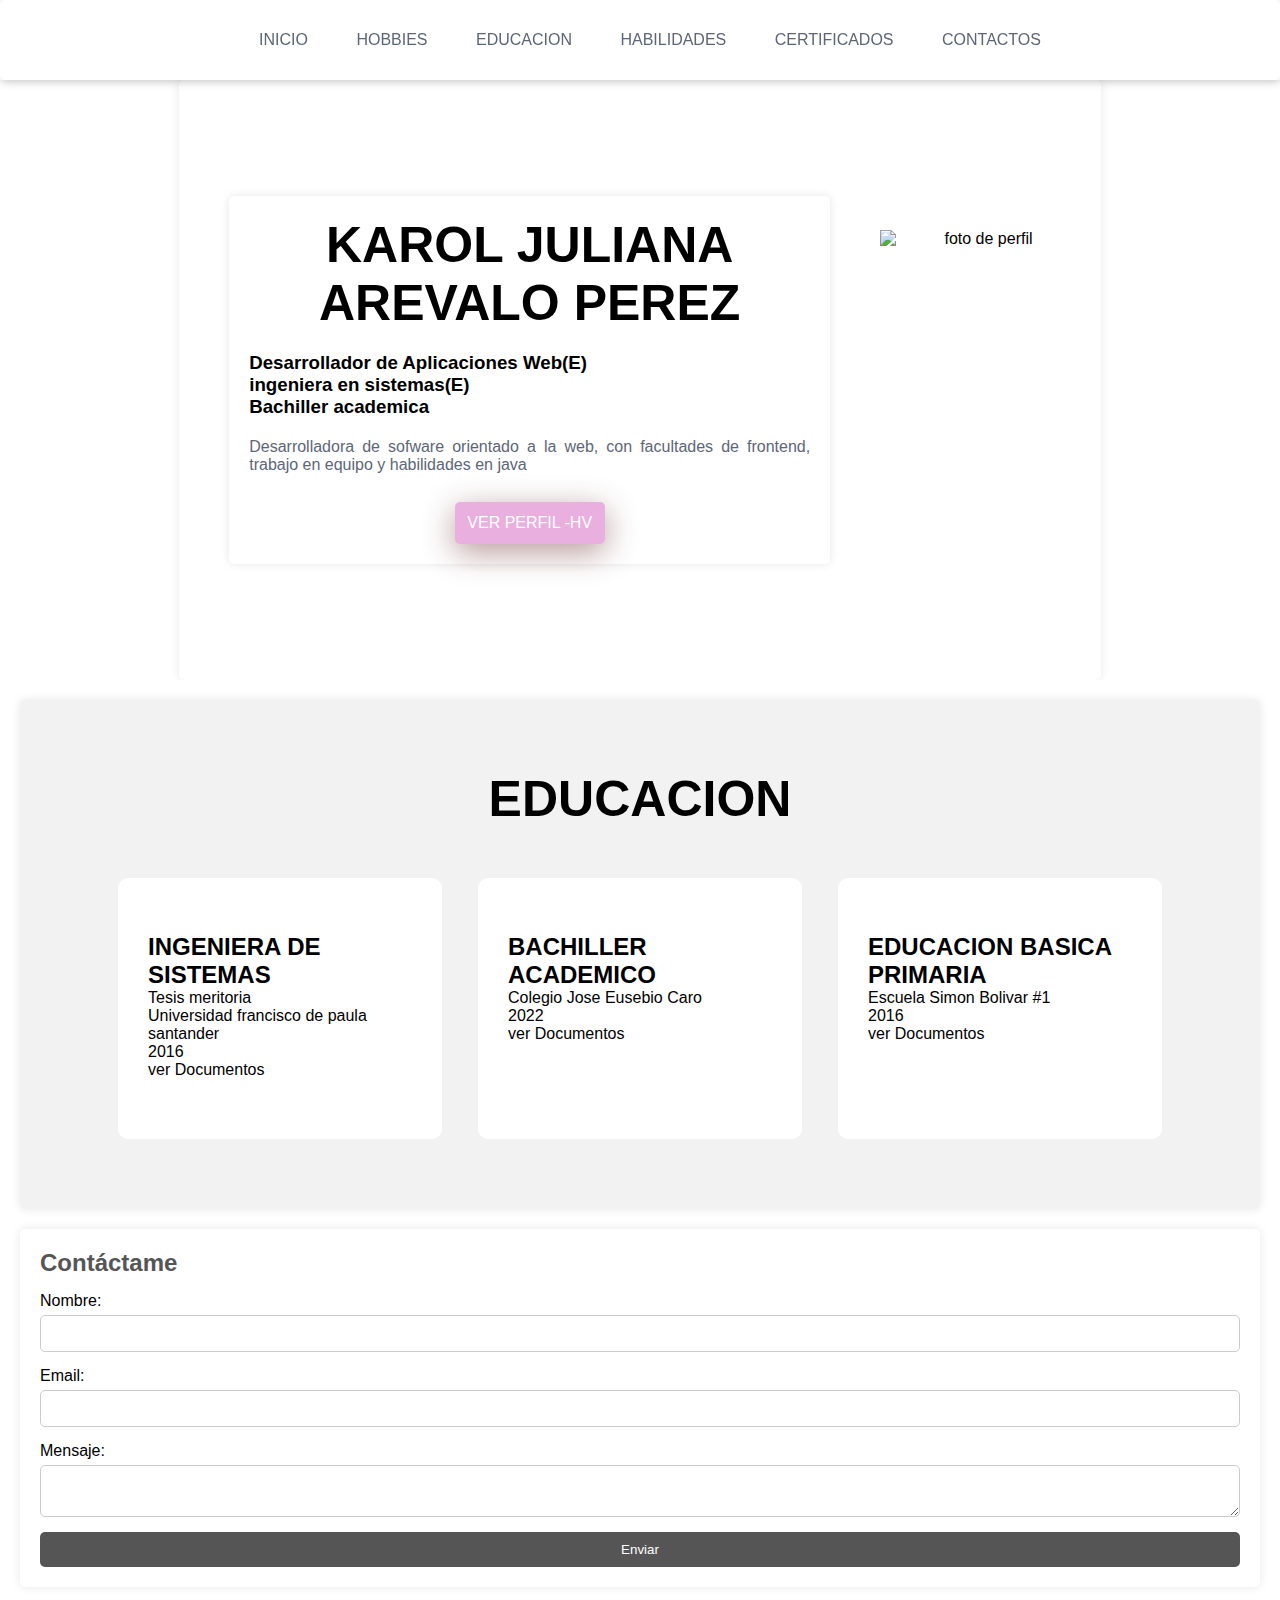
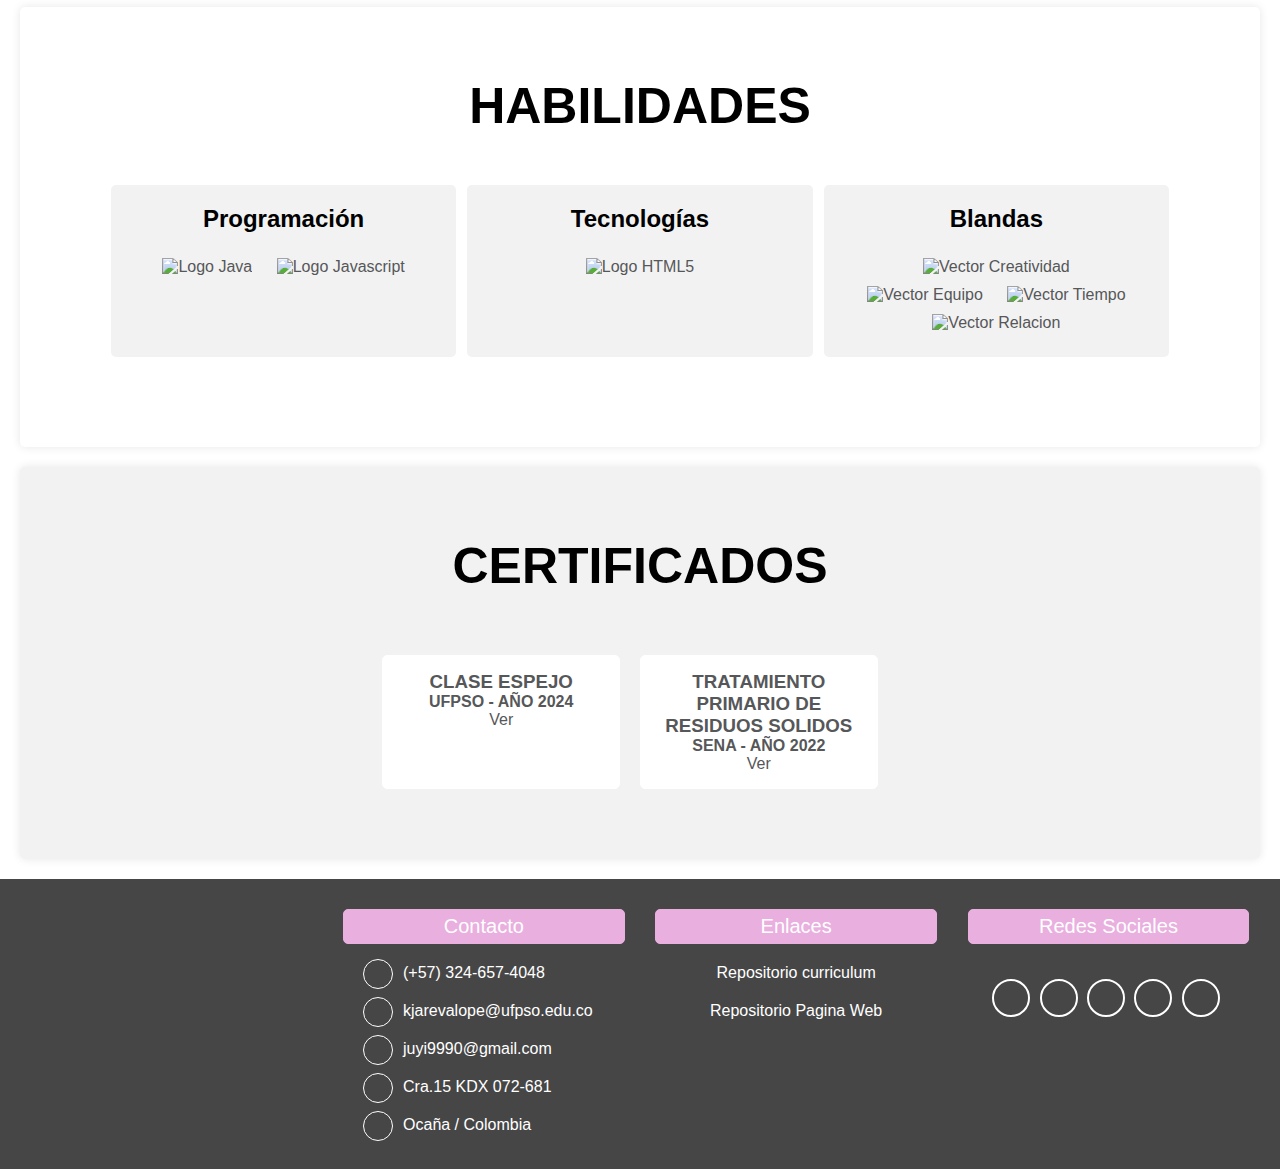
==== html/index.html @ 7ab14c38 "modifique todo" ====
<!DOCTYPE html>
<html lang="en">

<head>
    <meta charset="UTF-8">
    <meta http-equiv="X-UA-Compatible" content="IE=edge">
    <meta name="viewport" content="width=device-width, initial-scale=1.0">
    <meta name="title" content="Hoja de vida, curriculum Vitae, karol Arevalo, Perfil Profesional">
    <meta name="Keywords"
        content="Curriculum, Hoja de vida, cv,Hv,Perfil, Ingeniero de sistemas, Developer, Desarrollador">
    <meta name="description" content="Portal para conocer la hoja de vida de la ingeniera Karol Arevalo">
    <meta name="viewport" content="width=device-width, initial-scale=1.0">

    <link rel="author" href="https://www.linkedin.com/in/karol-juliana-arevalo-perez-758b4b310/">
    <link rel="stylesheet" href="style.css">
    <link rel="icon" href="img/karol foto.png" type="image/png">
    <title>Karol-Curriculum</title>
</head>
<style>
    @import url('https://fonts.googleapis.com/css2?family=Roboto+Condensed:ital,wght@0,100..900;1,100..900&display=swap');

* {
    margin: 0;
    padding: 0;
    box-sizing: border-box;
}

body {
    font-family: 'Roboto', sans-serif;
}

h1 {
    font-size: 50px;
}

.contenedor {
    width: 90%;
    max-width: 1400px;
    margin: auto;
    overflow: hidden;
}

header::before {
    content: "";
    display: block;
    margin-bottom: 80px;
}

/* ########## MENU DE NAVEGACION ######## */
nav {
    width: 100%;
    height: 80px;
    background-color: #fff;
    border-bottom: 1px solid transparent;
    box-shadow: 1px 1px 10px 0 rgba(0, 0, 0, 0.2);
    position: fixed;
    top: 0;
    z-index: 100;
}

.nav {
    display: flex;
    height: 80px;
    width: 100%;
    align-items: center;
}

.enlaces-header {
    font-weight: 300;
    margin: auto;
    transition: all ease-in-out.6s;
}

.nav .enlaces-header a {
    color: #5d6678;
    text-decoration: none;
    margin-left: 20px;
    padding: 12px;
    border-radius: 10px;
}

.nav .enlaces-header a:hover {
    color: #fff;
    background-color: #e9afdf;
    border-color: #e9afdf;
    transition: all ease-in-out .6s;
}

.hamburguer{
    width: 80px;
    height: 80px;
    display: none;
    text-align: center;
    z-index: 100;
    cursor: pointer;
    transition: color .5s ease-in;
}

.hamburguer > i {
    font-size: 25px;
    line-height: 80px;
}


.titulospro {
    text-align: left;
    margin: 20px 0;
}

.contenido-header {
    width: 80%;
    height: 600px;
    display: flex;
    justify-content: space-between;
    align-items: center;
    text-align: center;
    margin: 0 auto;
    transition: all ease-in-out .6s;
}

.contenido-header>img {
    width: 300px;
    height: 300px;
    animation: ease-in animacion 0.5s;
    margin-left: 50px;
}

@keyframes animacion{
    0%{
       transform: scale(0);
    }
    100%{
        transform: scale(1);
    }
}

.textos-header{
    margin: 0 0 0 30px;
}

.contenido-header p{
    font-weight: 300;
    margin-top: 14px;
    color: #5d6678;
    text-align: justify;
}

.contenido-header a{
    margin: 28px 0 0 0;
    width: 150px;
    display: inline-block;
    background-color: #e9afdf;
    text-align: center;
    color: white;
    padding: 12px 0;
    text-decoration: none;
    font-weight: 400;
    text-transform: uppercase;
    font-size: 16px;
    border-radius: 5px;
    box-shadow: 0 8px 32px rgba(97, 31, 31, 0.46 );
}

/* ########## SECTION EDUCACION ######## */
.title{
    margin-top: 50px;
    display: block;
    width: 100%;
    text-align: center;
}

.educacion{
    background-color: #f2f2f2;
}

.contenedor-educacion{
    display: flex;
    flex-wrap: wrap;
    margin-bottom: 50px;
    justify-content: space-around;
}

.articulo{
    width: 30%;
    background-color: #fff;
    margin-top: 50px;
    border-radius: 10px;
    padding: 45px 30px 60px 30px;
    transition: all ease-in-out .5 ;
}

.articulo:hover{
    box-shadow: 014px 10px rgba(17,29,48);
    color: #fff;
    background-color: #e9afdf;
    transition: .5s;
}

.articulo > h3{
    font-size: 24px;
    margin-top: 10px;
    text-transform: uppercase;
}

.articulo > a{
    text-decoration: none;
    color: #000;
}

.articulo > a:hover{
    color: #fff;
    transition: .5s;
}


/* ################################## EXPERIENCIA ################################## */
section {
    padding: 20px;
    margin: 20px;
    background: #fff;
    border-radius: 5px;
    box-shadow: 0 0 10px rgba(0, 0, 0, 0.1);
}

h2 {
    margin-bottom: 15px;
    color: #555;
}

form {
    display: flex;
    flex-direction: column;
}

label {
    margin-bottom: 5px;
}

input, textarea {
    margin-bottom: 15px;
    padding: 10px;
    border: 1px solid #ccc;
    border-radius: 5px;
}

button {
    padding: 10px;
    background-color: #555;
    color: #fff;
    border: none;
    border-radius: 5px;
    cursor: pointer;
    transition: background-color 0.3s;
}

button:hover {
    background-color: #333;
}


/* ################################## SKILLS ################################## */
.content-skills {
    display: flex; 
    flex-wrap: wrap; 
    margin-top: 50px;
    justify-content: space-evenly; 
}
.skills {
    width: 32%;
    margin-bottom: 70px;
    transition: 0.5s;
    text-align: center;
    background-color: #f2f2f2;
    padding: 20px;
    border-radius: 5px;
}

.skills h2 {
    margin-bottom: 20px;
    color: black;     
}

.skills img {
    width: auto;
    height: 60px;
    margin-top: 20px;
    cursor: pointer;
    margin: 0 5px;
    padding: 5px;
    color: #565759;
}

.skills img.softskills {
    height: 68px;
}

.skills img:hover {
    transition-duration: .7s;
    transform: rotate(360deg);
}

.skills:hover {
    box-shadow: 0 4px 10px rgba(17, 29, 48, .26);
    color: #fff;
    background: #e9afdf;
    transition: .5s;
}

/* ################################## CERTIFICADOS ################################## */
.certificados {
    background: #f2f2f2;
    /* padding: 0 100px; */
}

.content-certificados {
    display: flex;
    flex-wrap: wrap;
    justify-content: center;
    padding: 30px 0;
}

.certificate {
    background-color: #fff;
    border: 1px solid #fff;
    border-radius: 5px;
    width: 22%;
    padding: 15px;
    color: #565759;
    margin: 30px 20px 20px 0;
    text-align: center;
}

.certificate img {
    height: 100px;
    width: auto;
    border-radius: 5px;
}

.certificate:hover {
    box-shadow: 0 4px 10px rgba(17, 29, 48, .26);
    color: #fff;
    background: #e9afdf;
    transition: .5s;    
}

.certificate a {
    text-decoration: none;
    color: #565759;
}

.certificate a:hover {
    color: #fff;
}

/* ################################## MEDIA QUERYS ################################## */
@media screen and (max-width:600px) {
    h1{
        font-size: 25px;
    }
    .contenido-header{
        width: 100%;
        height: 560px;
    }
    .contenido-header>img{
        width: 120px;
        height: 120px;
        animation: ease-in animacion 0.5s;
        margin: 20px 0;
    }
    .articulo, .experience, .certificate, .skills{
        width: 90%;
    }
    .skills{
        margin-bottom: 20px;
    }
    .articulo, .experience, .content-skills{
        margin-top: 20px;
    }
    .content-skills{
        margin-bottom: 20px;
    }
    .content-certificados{
        padding: 0;
        margin-bottom: 20px;
    }
    .enlaces-header{
        position: fixed;
        background-color: #e9afdf;
        top: 0;
        right: 0;
        width: 100%;
        height: 100vh;
        display: flex;
        align-items: center;
        flex-direction: column;
        clip-path: circle(0.0% at 0 0);
    }

    .nav .hamburgueropen{
        clip-path: circle(150% at 0% 0%);    }

    .nav .enlaces-header a{
        color: #fff;
        background-color: #cf6c6c;
        text-transform: uppercase;
        font-weight: 800;
        margin-top: 20px;
        width: 50%;
        text-align: center;
    }

    .nav .enlaces-header a:hover{
        color: #e9afdf;
        background-color: #fff;
    }
    .hamburguer{
        display: block;
    }
}

footer {
    background: rgb(70, 70, 70);
    padding: 20px 0;
    padding-top: 30px;
    overflow: hidden; 
    display: flex; 
    flex-wrap: wrap; 
    justify-content: space-evenly;
    margin: auto;
}

.partFooter {
    width: 22%;
    text-align: center;
}

.partFooter img {
    width: 60%;
}

.partFooter h4 {
    color: white;
    font-size: 20px;
    font-weight: 400;
    margin-bottom: 15px;
    background-color: #e9afdf;
    padding: 5px;
    border: 1px solid #e9afdf;
    border-radius: 5px;
}

.contact {
    margin: 10px;
    display: block;
    text-align: left;
}

.contact > i {
    float: left;
    margin: 0 0 0 10px;
    color: #fff;
    border: 1px solid #fff;
    border-radius: 50%;
    height: 30px;
    width: 30px;
    line-height: 28px;
    text-align: center;
    align-items: center;
}

.contact > p {
    margin-left: 50px;
    align-items: center;
    line-height: 28px;
    font-weight: 500;
    color: #fff;
}

.partFooter > a {
    display: block;
    text-decoration: none;
    color: #fff;
    margin-bottom: 10px;
    font-weight: 500;
    padding: 5px;
}

.partFooter > a:hover {
    color: #fff;
    background-color: #cf6c6c;
    border-color: #cf6c6c;
    transition: all ease-in-out .6s;
    border-radius: 5px;
}

.social-media > a > i {
    font-size: 20px;
    display: inline-block; 
    color: #fff;
    border: 2px solid #fff;
    border-radius: 50%; 
    width: 38px; 
    height: 38px; 
    line-height: 36px; 
    cursor: pointer;
    margin-top: 20px;
    text-align: center;
    transition: all ease-in-out .3s;
    margin-right: 5px;
}

.social-media > a > i:hover {
    color: #fff;
    background-color: #e9afdf;
    border-color: #e9afdf;
}


@media screen and (min-width:1000px) and (max-width:1200px) {

    .space-infoperson img {
        width: 200px;
        height: 200px;
    }

}
@media screen and (max-width:1000px) {
   
    h1 {
        font-size: 35px;
    }

    .contenido-header {
        flex-direction: column;
        justify-content: space-evenly;
        height: 700px;
    }

    .contenido-header>img {
        width: 150px; 
        height: 150px;
        animation: ease-in animacion 0.5s; 
    } 

    .nav .enlaces-header a {
        margin: 0;
    }

    .textos-header h1 {
        font-size: 40px;
    }

    .textos-header {
        margin: 0;
    }

    .contenido-header>img {
        margin: 0;
    }

    .articulo {
        width: 45%;
    }

    .space-infoperson p {
        margin-bottom: 20px;
    }

    .content-infopersonal {
        margin: 20px 0;
    }

    .space-infoperson {
        width: 95%;
    }

    .element-one {
        order: 2;
    }

    .element-two {
        order: 1;
    }

    .element-three {
        order: 3;
    }

    .certificate {
        padding: 10px;
    }

}

@media screen and (max-width:800px) {

    .articulo, .experience, .certificate {
        width: 45%;
    }

    .skills {
        width: 32%;
    }

    .content-infopersonal {
        flex-direction: column;
        margin-top: 0;
        margin-bottom: 20px;;
    }

    .space-infoperson {
        width: 100%;
        margin: 20px 0;
    }

    .element-one {
        order: 2;
    }

    .element-two {
        order: 1;
    }

    .element-three {
        order: 3;
    }

    .partFooter {
        width: 45%;
        text-align: center;
    }

}

@media screen and (max-width:600px){
    h1 {
        font-size: 25px;
    }

    .contenido-header {
        width: 100%;
        height: 560px;
    }

    .contenido-header>img {
        width: 120px; 
        height: 120px;
        animation: ease-in animacion 0.5s; 
        margin: 20px 0;
    }  
    
    .articulo, .experience, .certificate, .skills {
        width: 90%;
    }

    .skills {
        margin-bottom: 20px;
    }

    .articulo, .experience, .content-skills {
        margin-top: 20px;
    }

    .content-skills {
        margin-bottom: 20px;
    }

    .content-certificados {
        padding: 0;
        margin-bottom: 30px;
    }

    .certificate {
        margin: 10px;
        padding: 10px;        
    }

    .content-infopersonal {
        margin-top: 0;
        margin-bottom: 20px;
    }

    .space-infoperson {
        width: 95%;
    }

    .element-one {
        order: 2;
    }

    .element-two {
        order: 1;
    }

    .element-three {
        order: 3;
    }

    footer {
        flex-direction: column;
    }

    .partFooter img {
        display: none;
    }

    .partFooter {
        width: 95%;
        margin: auto;
    }

    .partFooter h4 {
        margin-bottom: 5px;
    }

    .enlaces-header {
        position: fixed;
        background-color: #e9afdf;
        top: 0;
        right: 0;
        width: 100%;
        height: 100vh; /*100 view*head*/
        display: flex;
        align-items: center;
        flex-direction: column;
        clip-path: circle(0.0% at 0 0);
    }

    .nav .hamburgueropen {
        clip-path: circle(150% at 0 0);
    }

    .nav .enlaces-header a {
        color: #fff;
        background-color: #cf6c6c;
        text-transform: uppercase;
        font-weight: 800;
        margin-top: 20px;
        width: 50%;
        text-align: center;
    }

    .nav .enlaces-header a:hover {
        color: #e9afdf;
        background-color: #fff;
    }

    .hamburguer {
        display: block;
    }
}

</style>


<body>
    <!-- BARRA DE NAVEGACION -->
    <header id="inicio">
        <nav>
            <section class="contenedor nav">
                <div class="enlaces-header">
                    <a href="#inicio">INICIO</a>
                    <a href="#hobbies">HOBBIES</a>
                    <a href="#educacion">EDUCACION</a>
                    <a href="#habilidades">HABILIDADES</a>
                    <a href="#certificados">CERTIFICADOS</a>
                    <a href="#contactos">CONTACTOS</a>
                </div>
                <div class="hamburguer">
                    <i class="fa-solid fa-bars"></i>
                </div>
            </section>
        </nav>
        <div class="contenedor">
            <section class="contenido-header">
                <section class="textos-header">
                    <h1>KAROL JULIANA AREVALO PEREZ</h1>
                    <div class="titulospro">
                        <h3><i class="fa-solid fa-circle-check"  style="color: #000;"></i>Desarrollador de Aplicaciones Web(E)</h3>
                        <h3><i class="fa-solid fa-circle-check"  style="color: #000;"></i>ingeniera en sistemas(E)</h3>
                        <h3><i class="fa-solid fa-circle-check"  style="color: #000;"></i>Bachiller academica</h3>
                    </div>
                    <p>Desarrolladora de sofware orientado a la web, con facultades de frontend, trabajo en equipo y
                        habilidades en java</p>
                    <a href="img/" target="_blank"> Ver perfil -HV</a>
                </section>
                <img src="img/" alt="foto de perfil">
            </section>
        </div>
    </header>
    <!-- SECTION EDUCACION -->
    <section id="educacion" class="educacion">
        <div class="contenedor">
            <div class="contenedor-educacion">
                <div class="title">
                    <h1>EDUCACION</h1>
                </div>
                <div class="articulo">
                    <i></i>
                    <h3>Ingeniera de sistemas</h3>
                    <p>Tesis meritoria</p>
                    <p>Universidad francisco de paula santander</p>
                    <p>2016</p>
                    <a href="#" target="_blank">ver Documentos</a>
                </div>
                <div class="articulo">
                    <i></i>
                    <h3>Bachiller Academico</h3>
                    <p>Colegio Jose Eusebio Caro</p>
                    <p>2022</p>
                    <a href="doc/bachillerato.pdf" target="_blank">ver Documentos</a>
                </div>
                <div class="articulo">
                    <i></i>
                    <h3>Educacion Basica Primaria</h3>
                    <p>Escuela Simon Bolivar #1</p>
                    <p>2016</p>
                    <a href="doc/primaria.pdf" target="_blank">ver Documentos</a>
                </div>
            </div>
        </div>
    </section>
    <!-- SECCIÓN EXPERIENCIA -->
    <section id="formulario">
        <h2>Contáctame</h2>
        <form>
            <label for="nombre">Nombre:</label>
            <input type="text" id="nombre" name="nombre" required>

            <label for="email">Email:</label>
            <input type="email" id="email" name="email" required>

            <label for="mensaje">Mensaje:</label>
            <textarea id="mensaje" name="mensaje" required></textarea>

            <button type="submit">Enviar</button>
        </form>
    </section>
     <!-- SECCIÓN HABILIDADES -->
     <section id="habilidades" class="habilidades">
        <div class="contenedor">
            <div class="title">
                <h1>HABILIDADES</h1>
            </div>
            <div class="content-skills">
                <div class="skills">
                    <h2>Programación</h2>
                    <img src="https://cdn-icons-png.flaticon.com/512/226/226777.png" alt="Logo Java">
                    <img src="https://upload.wikimedia.org/wikipedia/commons/6/6a/JavaScript-logo.png" alt="Logo Javascript">
                </div>
                <div class="skills">
                    <h2>Tecnologías</h2>
                    <img src="https://cdn-icons-png.flaticon.com/512/732/732212.png" alt="Logo HTML5">
                </div>
                <div class="skills">
                    <h2>Blandas</h2>
                    <img src="img/creatividad.png" alt="Vector Creatividad" title="Creatividad" class="softskills">
                    <img src="img/equipo.png" alt="Vector Equipo" title="Trabajo en Equipo" class="softskills">
                    <img src="img/organizacion.png" alt="Vector Tiempo" title="Organización" class="softskills">
                    <img src="img/relacion.png" alt="Vector Relacion" title="Relacional" class="softskills">
                </div>
            </div>
        </div>
    </section>
    <!-- SECCIÓN CERTIFICADOS -->
    <section id="certificados" class="certificados">
        <div class="contenedor">
            <div class="title">
                <h1>CERTIFICADOS</h1>
            </div>            
            <div class="content-certificados">
                <div class="certificate">
                    <h3>CLASE ESPEJO</h3>
                    <h4>UFPSO - AÑO 2024</h4>
                    <a href="doc/certificado.pdf" target="_blank">Ver</a>
                </div>
                <div class="certificate">
                    <h3>TRATAMIENTO PRIMARIO DE RESIDUOS SOLIDOS</h3>
                    <h4>SENA - AÑO 2022</h4>
                    <a href="doc/sena.pdf" target="_blank">Ver</a>
                </div>
            </div>
        </div>
    </section>
    <script src="https://kit.fontawesome.com/d874060a29.js" crossorigin="anonymous"></script>    
    <footer>
        <div class="partFooter">
            <img src="img/karol foto.png" alt="">
        </div>
        <div class="partFooter">
            <h4>Contacto</h4>
            <div class="contact">
                <i class="fa-solid fa-phone"></i>
                <p>(+57) 324-657-4048</p>
            </div>
            <div class="contact">
                <i class="fa-solid fa-envelope"></i>
                <p>kjarevalope@ufpso.edu.co</p>
            </div>
            <div class="contact">
                <i class="fa-solid fa-user"></i>
                <p>juyi9990@gmail.com</p>
            </div>
            <div class="contact">
                <i class="fa-solid fa-street-view"></i>
                <p>Cra.15 KDX 072-681</p>
            </div>
            <div class="contact">
                <i class="fa-solid fa-location-dot"></i>
                <p>Ocaña / Colombia</p>
            </div>
        </div>
        <div class="partFooter">
            <h4>Enlaces</h4>
            <a href="https://github.com/karol3012/CURRICULUM.git" target="_blank">Repositorio curriculum</a>
            <a href="https://github.com/karol3012/MI-PAGINA-WEB.git" target="_blank">Repositorio Pagina Web </a>
        </div>
        <div class="partFooter">
            <h4>Redes Sociales</h4>
            <div class="social-media">            
                <a href="https://www.linkedin.com/in/karol-juliana-arevalo-perez-758b4b310/" target="_blank"><i class="fa-brands fa-linkedin"></i></a>
                <a href="https://github.com/karol3012" target="_blank"><i class="fa-brands fa-github"></i></a>
                <a href="https://www.facebook.com/profile.php?id=61555380564283" target="_blank"><i class="fa-brands fa-facebook"></i></a>
                <a href="https://www.instagram.com/karolsj08?igsh=amNjdTdjN2V5bGRu" target="_blank"><i class="fa-brands fa-instagram"></i></a>
                <a href="https://www.youtube.com/@karolarevalo-sq1zc/featured" target="_blank"><i class="fa-brands fa-youtube"></i></a>
            </div>
        </div>
    </footer>
</body>

</html>
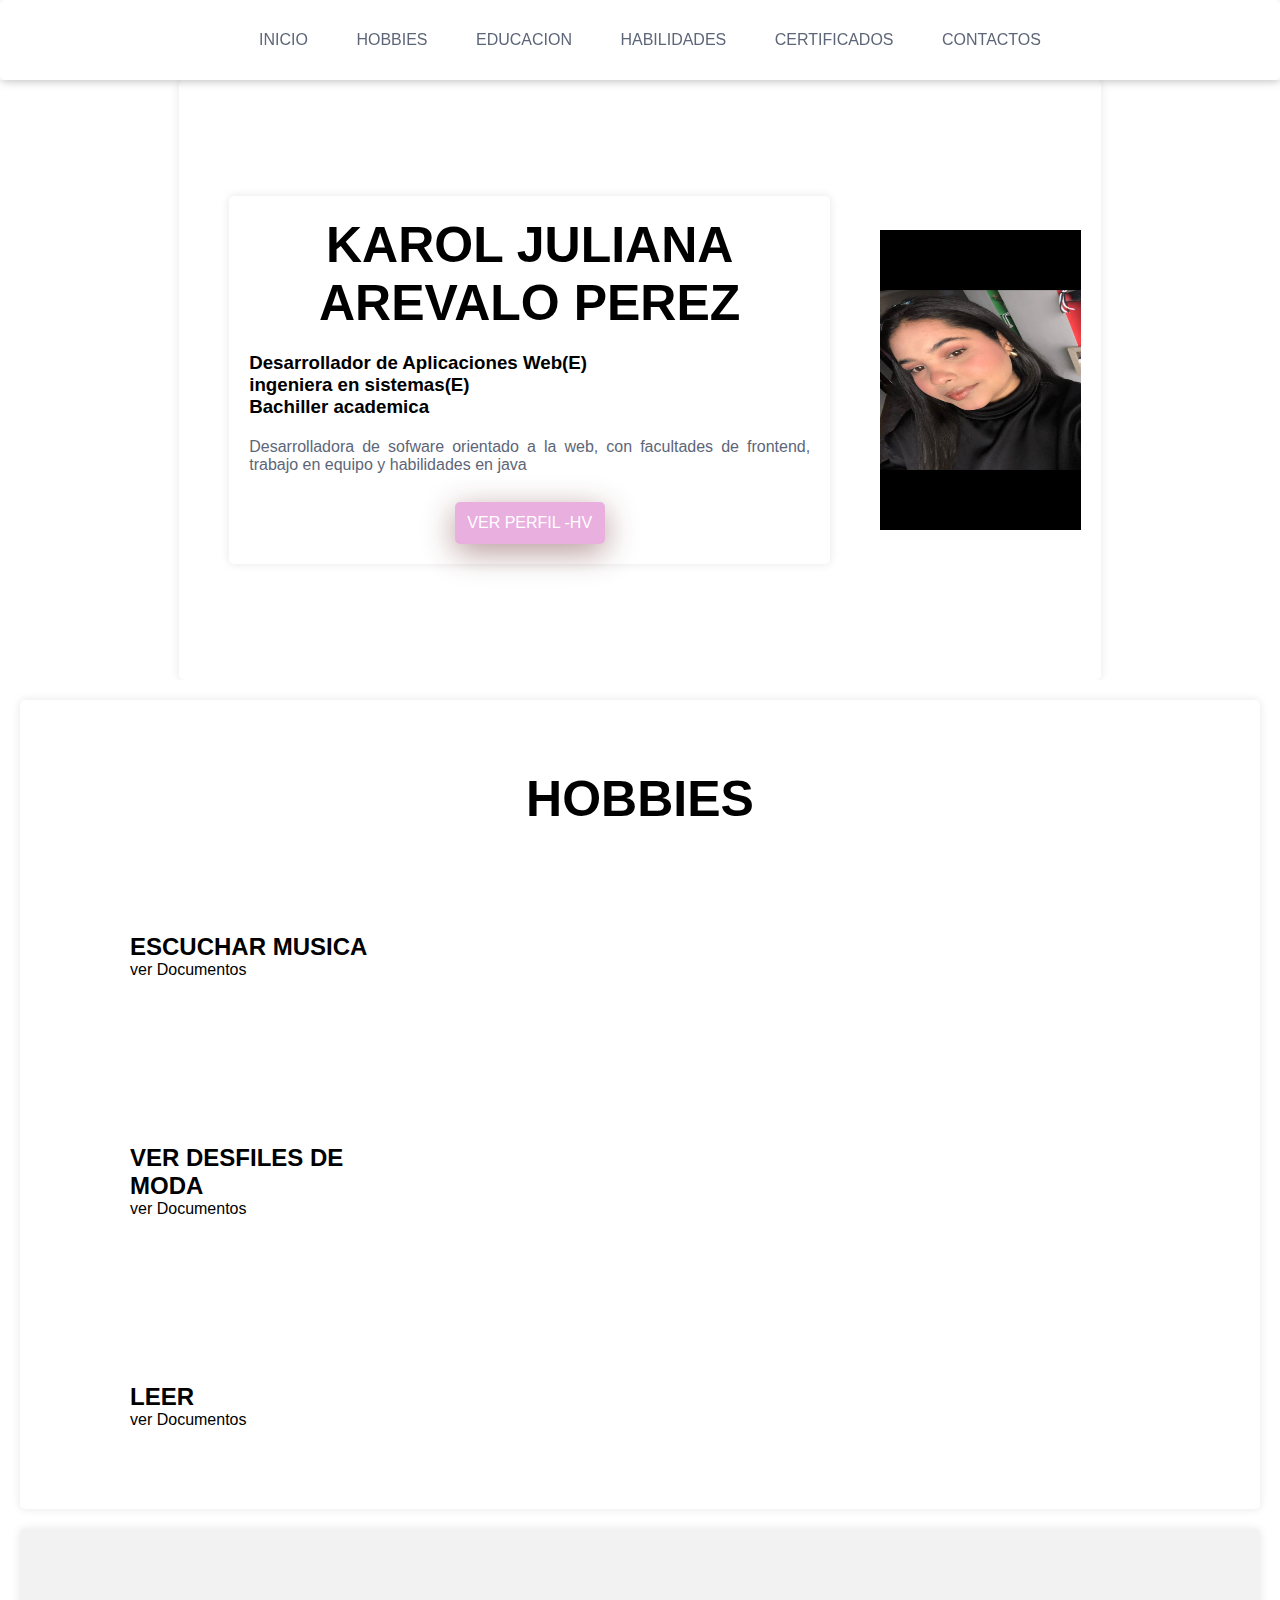
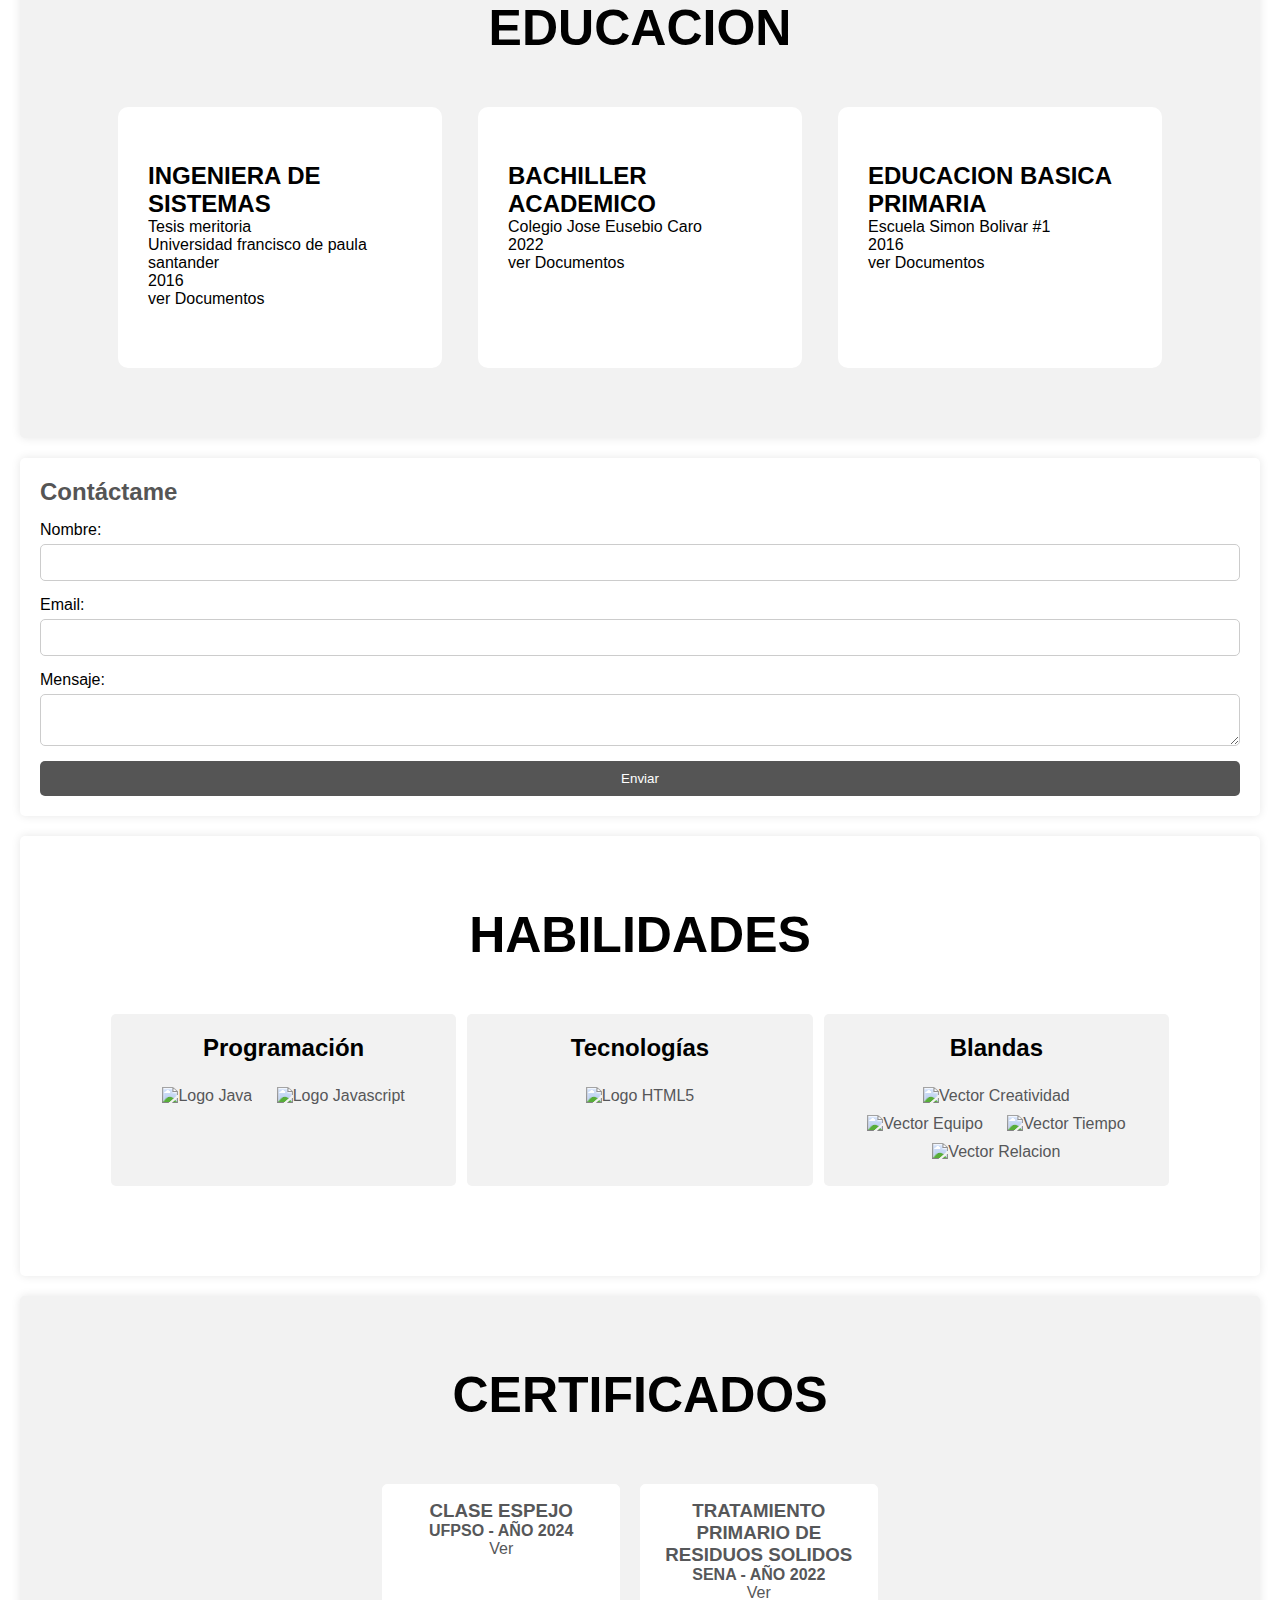
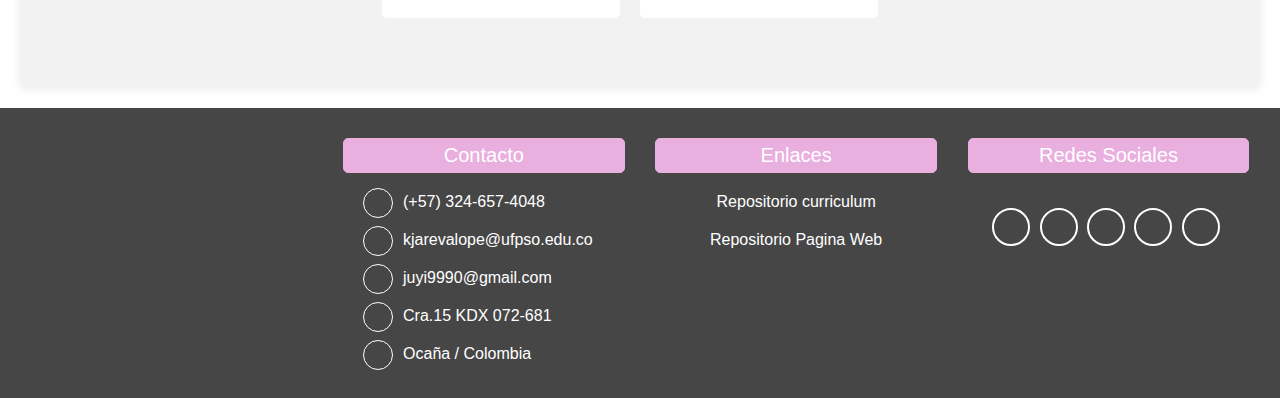
==== commit 39749515: "modifique todo" ====
--- a/html/index.html
+++ b/html/index.html
@@ -12,747 +12,11 @@
     <meta name="viewport" content="width=device-width, initial-scale=1.0">
 
     <link rel="author" href="https://www.linkedin.com/in/karol-juliana-arevalo-perez-758b4b310/">
-    <link rel="stylesheet" href="style.css">
+    <!-- <link rel="stylesheet" href="css/style.css"> -->
+    <link rel="stylesheet" href="/css/style.css">
     <link rel="icon" href="img/karol foto.png" type="image/png">
     <title>Karol-Curriculum</title>
 </head>
-<style>
-    @import url('https://fonts.googleapis.com/css2?family=Roboto+Condensed:ital,wght@0,100..900;1,100..900&display=swap');
-
-* {
-    margin: 0;
-    padding: 0;
-    box-sizing: border-box;
-}
-
-body {
-    font-family: 'Roboto', sans-serif;
-}
-
-h1 {
-    font-size: 50px;
-}
-
-.contenedor {
-    width: 90%;
-    max-width: 1400px;
-    margin: auto;
-    overflow: hidden;
-}
-
-header::before {
-    content: "";
-    display: block;
-    margin-bottom: 80px;
-}
-
-/* ########## MENU DE NAVEGACION ######## */
-nav {
-    width: 100%;
-    height: 80px;
-    background-color: #fff;
-    border-bottom: 1px solid transparent;
-    box-shadow: 1px 1px 10px 0 rgba(0, 0, 0, 0.2);
-    position: fixed;
-    top: 0;
-    z-index: 100;
-}
-
-.nav {
-    display: flex;
-    height: 80px;
-    width: 100%;
-    align-items: center;
-}
-
-.enlaces-header {
-    font-weight: 300;
-    margin: auto;
-    transition: all ease-in-out.6s;
-}
-
-.nav .enlaces-header a {
-    color: #5d6678;
-    text-decoration: none;
-    margin-left: 20px;
-    padding: 12px;
-    border-radius: 10px;
-}
-
-.nav .enlaces-header a:hover {
-    color: #fff;
-    background-color: #e9afdf;
-    border-color: #e9afdf;
-    transition: all ease-in-out .6s;
-}
-
-.hamburguer{
-    width: 80px;
-    height: 80px;
-    display: none;
-    text-align: center;
-    z-index: 100;
-    cursor: pointer;
-    transition: color .5s ease-in;
-}
-
-.hamburguer > i {
-    font-size: 25px;
-    line-height: 80px;
-}
-
-
-.titulospro {
-    text-align: left;
-    margin: 20px 0;
-}
-
-.contenido-header {
-    width: 80%;
-    height: 600px;
-    display: flex;
-    justify-content: space-between;
-    align-items: center;
-    text-align: center;
-    margin: 0 auto;
-    transition: all ease-in-out .6s;
-}
-
-.contenido-header>img {
-    width: 300px;
-    height: 300px;
-    animation: ease-in animacion 0.5s;
-    margin-left: 50px;
-}
-
-@keyframes animacion{
-    0%{
-       transform: scale(0);
-    }
-    100%{
-        transform: scale(1);
-    }
-}
-
-.textos-header{
-    margin: 0 0 0 30px;
-}
-
-.contenido-header p{
-    font-weight: 300;
-    margin-top: 14px;
-    color: #5d6678;
-    text-align: justify;
-}
-
-.contenido-header a{
-    margin: 28px 0 0 0;
-    width: 150px;
-    display: inline-block;
-    background-color: #e9afdf;
-    text-align: center;
-    color: white;
-    padding: 12px 0;
-    text-decoration: none;
-    font-weight: 400;
-    text-transform: uppercase;
-    font-size: 16px;
-    border-radius: 5px;
-    box-shadow: 0 8px 32px rgba(97, 31, 31, 0.46 );
-}
-
-/* ########## SECTION EDUCACION ######## */
-.title{
-    margin-top: 50px;
-    display: block;
-    width: 100%;
-    text-align: center;
-}
-
-.educacion{
-    background-color: #f2f2f2;
-}
-
-.contenedor-educacion{
-    display: flex;
-    flex-wrap: wrap;
-    margin-bottom: 50px;
-    justify-content: space-around;
-}
-
-.articulo{
-    width: 30%;
-    background-color: #fff;
-    margin-top: 50px;
-    border-radius: 10px;
-    padding: 45px 30px 60px 30px;
-    transition: all ease-in-out .5 ;
-}
-
-.articulo:hover{
-    box-shadow: 014px 10px rgba(17,29,48);
-    color: #fff;
-    background-color: #e9afdf;
-    transition: .5s;
-}
-
-.articulo > h3{
-    font-size: 24px;
-    margin-top: 10px;
-    text-transform: uppercase;
-}
-
-.articulo > a{
-    text-decoration: none;
-    color: #000;
-}
-
-.articulo > a:hover{
-    color: #fff;
-    transition: .5s;
-}
-
-
-/* ################################## EXPERIENCIA ################################## */
-section {
-    padding: 20px;
-    margin: 20px;
-    background: #fff;
-    border-radius: 5px;
-    box-shadow: 0 0 10px rgba(0, 0, 0, 0.1);
-}
-
-h2 {
-    margin-bottom: 15px;
-    color: #555;
-}
-
-form {
-    display: flex;
-    flex-direction: column;
-}
-
-label {
-    margin-bottom: 5px;
-}
-
-input, textarea {
-    margin-bottom: 15px;
-    padding: 10px;
-    border: 1px solid #ccc;
-    border-radius: 5px;
-}
-
-button {
-    padding: 10px;
-    background-color: #555;
-    color: #fff;
-    border: none;
-    border-radius: 5px;
-    cursor: pointer;
-    transition: background-color 0.3s;
-}
-
-button:hover {
-    background-color: #333;
-}
-
-
-/* ################################## SKILLS ################################## */
-.content-skills {
-    display: flex; 
-    flex-wrap: wrap; 
-    margin-top: 50px;
-    justify-content: space-evenly; 
-}
-.skills {
-    width: 32%;
-    margin-bottom: 70px;
-    transition: 0.5s;
-    text-align: center;
-    background-color: #f2f2f2;
-    padding: 20px;
-    border-radius: 5px;
-}
-
-.skills h2 {
-    margin-bottom: 20px;
-    color: black;     
-}
-
-.skills img {
-    width: auto;
-    height: 60px;
-    margin-top: 20px;
-    cursor: pointer;
-    margin: 0 5px;
-    padding: 5px;
-    color: #565759;
-}
-
-.skills img.softskills {
-    height: 68px;
-}
-
-.skills img:hover {
-    transition-duration: .7s;
-    transform: rotate(360deg);
-}
-
-.skills:hover {
-    box-shadow: 0 4px 10px rgba(17, 29, 48, .26);
-    color: #fff;
-    background: #e9afdf;
-    transition: .5s;
-}
-
-/* ################################## CERTIFICADOS ################################## */
-.certificados {
-    background: #f2f2f2;
-    /* padding: 0 100px; */
-}
-
-.content-certificados {
-    display: flex;
-    flex-wrap: wrap;
-    justify-content: center;
-    padding: 30px 0;
-}
-
-.certificate {
-    background-color: #fff;
-    border: 1px solid #fff;
-    border-radius: 5px;
-    width: 22%;
-    padding: 15px;
-    color: #565759;
-    margin: 30px 20px 20px 0;
-    text-align: center;
-}
-
-.certificate img {
-    height: 100px;
-    width: auto;
-    border-radius: 5px;
-}
-
-.certificate:hover {
-    box-shadow: 0 4px 10px rgba(17, 29, 48, .26);
-    color: #fff;
-    background: #e9afdf;
-    transition: .5s;    
-}
-
-.certificate a {
-    text-decoration: none;
-    color: #565759;
-}
-
-.certificate a:hover {
-    color: #fff;
-}
-
-/* ################################## MEDIA QUERYS ################################## */
-@media screen and (max-width:600px) {
-    h1{
-        font-size: 25px;
-    }
-    .contenido-header{
-        width: 100%;
-        height: 560px;
-    }
-    .contenido-header>img{
-        width: 120px;
-        height: 120px;
-        animation: ease-in animacion 0.5s;
-        margin: 20px 0;
-    }
-    .articulo, .experience, .certificate, .skills{
-        width: 90%;
-    }
-    .skills{
-        margin-bottom: 20px;
-    }
-    .articulo, .experience, .content-skills{
-        margin-top: 20px;
-    }
-    .content-skills{
-        margin-bottom: 20px;
-    }
-    .content-certificados{
-        padding: 0;
-        margin-bottom: 20px;
-    }
-    .enlaces-header{
-        position: fixed;
-        background-color: #e9afdf;
-        top: 0;
-        right: 0;
-        width: 100%;
-        height: 100vh;
-        display: flex;
-        align-items: center;
-        flex-direction: column;
-        clip-path: circle(0.0% at 0 0);
-    }
-
-    .nav .hamburgueropen{
-        clip-path: circle(150% at 0% 0%);    }
-
-    .nav .enlaces-header a{
-        color: #fff;
-        background-color: #cf6c6c;
-        text-transform: uppercase;
-        font-weight: 800;
-        margin-top: 20px;
-        width: 50%;
-        text-align: center;
-    }
-
-    .nav .enlaces-header a:hover{
-        color: #e9afdf;
-        background-color: #fff;
-    }
-    .hamburguer{
-        display: block;
-    }
-}
-
-footer {
-    background: rgb(70, 70, 70);
-    padding: 20px 0;
-    padding-top: 30px;
-    overflow: hidden; 
-    display: flex; 
-    flex-wrap: wrap; 
-    justify-content: space-evenly;
-    margin: auto;
-}
-
-.partFooter {
-    width: 22%;
-    text-align: center;
-}
-
-.partFooter img {
-    width: 60%;
-}
-
-.partFooter h4 {
-    color: white;
-    font-size: 20px;
-    font-weight: 400;
-    margin-bottom: 15px;
-    background-color: #e9afdf;
-    padding: 5px;
-    border: 1px solid #e9afdf;
-    border-radius: 5px;
-}
-
-.contact {
-    margin: 10px;
-    display: block;
-    text-align: left;
-}
-
-.contact > i {
-    float: left;
-    margin: 0 0 0 10px;
-    color: #fff;
-    border: 1px solid #fff;
-    border-radius: 50%;
-    height: 30px;
-    width: 30px;
-    line-height: 28px;
-    text-align: center;
-    align-items: center;
-}
-
-.contact > p {
-    margin-left: 50px;
-    align-items: center;
-    line-height: 28px;
-    font-weight: 500;
-    color: #fff;
-}
-
-.partFooter > a {
-    display: block;
-    text-decoration: none;
-    color: #fff;
-    margin-bottom: 10px;
-    font-weight: 500;
-    padding: 5px;
-}
-
-.partFooter > a:hover {
-    color: #fff;
-    background-color: #cf6c6c;
-    border-color: #cf6c6c;
-    transition: all ease-in-out .6s;
-    border-radius: 5px;
-}
-
-.social-media > a > i {
-    font-size: 20px;
-    display: inline-block; 
-    color: #fff;
-    border: 2px solid #fff;
-    border-radius: 50%; 
-    width: 38px; 
-    height: 38px; 
-    line-height: 36px; 
-    cursor: pointer;
-    margin-top: 20px;
-    text-align: center;
-    transition: all ease-in-out .3s;
-    margin-right: 5px;
-}
-
-.social-media > a > i:hover {
-    color: #fff;
-    background-color: #e9afdf;
-    border-color: #e9afdf;
-}
-
-
-@media screen and (min-width:1000px) and (max-width:1200px) {
-
-    .space-infoperson img {
-        width: 200px;
-        height: 200px;
-    }
-
-}
-@media screen and (max-width:1000px) {
-   
-    h1 {
-        font-size: 35px;
-    }
-
-    .contenido-header {
-        flex-direction: column;
-        justify-content: space-evenly;
-        height: 700px;
-    }
-
-    .contenido-header>img {
-        width: 150px; 
-        height: 150px;
-        animation: ease-in animacion 0.5s; 
-    } 
-
-    .nav .enlaces-header a {
-        margin: 0;
-    }
-
-    .textos-header h1 {
-        font-size: 40px;
-    }
-
-    .textos-header {
-        margin: 0;
-    }
-
-    .contenido-header>img {
-        margin: 0;
-    }
-
-    .articulo {
-        width: 45%;
-    }
-
-    .space-infoperson p {
-        margin-bottom: 20px;
-    }
-
-    .content-infopersonal {
-        margin: 20px 0;
-    }
-
-    .space-infoperson {
-        width: 95%;
-    }
-
-    .element-one {
-        order: 2;
-    }
-
-    .element-two {
-        order: 1;
-    }
-
-    .element-three {
-        order: 3;
-    }
-
-    .certificate {
-        padding: 10px;
-    }
-
-}
-
-@media screen and (max-width:800px) {
-
-    .articulo, .experience, .certificate {
-        width: 45%;
-    }
-
-    .skills {
-        width: 32%;
-    }
-
-    .content-infopersonal {
-        flex-direction: column;
-        margin-top: 0;
-        margin-bottom: 20px;;
-    }
-
-    .space-infoperson {
-        width: 100%;
-        margin: 20px 0;
-    }
-
-    .element-one {
-        order: 2;
-    }
-
-    .element-two {
-        order: 1;
-    }
-
-    .element-three {
-        order: 3;
-    }
-
-    .partFooter {
-        width: 45%;
-        text-align: center;
-    }
-
-}
-
-@media screen and (max-width:600px){
-    h1 {
-        font-size: 25px;
-    }
-
-    .contenido-header {
-        width: 100%;
-        height: 560px;
-    }
-
-    .contenido-header>img {
-        width: 120px; 
-        height: 120px;
-        animation: ease-in animacion 0.5s; 
-        margin: 20px 0;
-    }  
-    
-    .articulo, .experience, .certificate, .skills {
-        width: 90%;
-    }
-
-    .skills {
-        margin-bottom: 20px;
-    }
-
-    .articulo, .experience, .content-skills {
-        margin-top: 20px;
-    }
-
-    .content-skills {
-        margin-bottom: 20px;
-    }
-
-    .content-certificados {
-        padding: 0;
-        margin-bottom: 30px;
-    }
-
-    .certificate {
-        margin: 10px;
-        padding: 10px;        
-    }
-
-    .content-infopersonal {
-        margin-top: 0;
-        margin-bottom: 20px;
-    }
-
-    .space-infoperson {
-        width: 95%;
-    }
-
-    .element-one {
-        order: 2;
-    }
-
-    .element-two {
-        order: 1;
-    }
-
-    .element-three {
-        order: 3;
-    }
-
-    footer {
-        flex-direction: column;
-    }
-
-    .partFooter img {
-        display: none;
-    }
-
-    .partFooter {
-        width: 95%;
-        margin: auto;
-    }
-
-    .partFooter h4 {
-        margin-bottom: 5px;
-    }
-
-    .enlaces-header {
-        position: fixed;
-        background-color: #e9afdf;
-        top: 0;
-        right: 0;
-        width: 100%;
-        height: 100vh; /*100 view*head*/
-        display: flex;
-        align-items: center;
-        flex-direction: column;
-        clip-path: circle(0.0% at 0 0);
-    }
-
-    .nav .hamburgueropen {
-        clip-path: circle(150% at 0 0);
-    }
-
-    .nav .enlaces-header a {
-        color: #fff;
-        background-color: #cf6c6c;
-        text-transform: uppercase;
-        font-weight: 800;
-        margin-top: 20px;
-        width: 50%;
-        text-align: center;
-    }
-
-    .nav .enlaces-header a:hover {
-        color: #e9afdf;
-        background-color: #fff;
-    }
-
-    .hamburguer {
-        display: block;
-    }
-}
-
-</style>
-
-
 <body>
     <!-- BARRA DE NAVEGACION -->
     <header id="inicio">
@@ -782,12 +46,37 @@
                     </div>
                     <p>Desarrolladora de sofware orientado a la web, con facultades de frontend, trabajo en equipo y
                         habilidades en java</p>
-                    <a href="img/" target="_blank"> Ver perfil -HV</a>
+                    <a href="" target="_blank"> Ver perfil -HV</a>
                 </section>
-                <img src="img/" alt="foto de perfil">
+                <img src="/img/karol.png.jpeg" alt="foto de perfil">
             </section>
         </div>
     </header>
+    <!-- SECTION HOBBIES -->
+    <section id="hobbies" class="hobbies">
+        <div class="contenedor">
+            <div class="contenedor-hobbies">
+                <div class="title">
+                    <h1>HOBBIES</h1>
+                </div>
+                <div class="articulo">
+                    <i></i>
+                    <h3>Escuchar musica</h3>
+                    <a href="#" target="_blank">ver Documentos</a>
+                </div>
+                <div class="articulo">
+                    <i></i>
+                    <h3>Ver desfiles de moda</h3>
+                    <a href="doc/bachillerato.pdf" target="_blank">ver Documentos</a>
+                </div>
+                <div class="articulo">
+                    <i></i>
+                    <h3>Leer</h3>
+                    <a href="doc/primaria.pdf" target="_blank">ver Documentos</a>
+                </div>
+            </div>
+        </div>
+    </section>
     <!-- SECTION EDUCACION -->
     <section id="educacion" class="educacion">
         <div class="contenedor">
@@ -820,7 +109,7 @@
             </div>
         </div>
     </section>
-    <!-- SECCIÓN EXPERIENCIA -->
+    <!-- SECCIÓN FORMULARIO -->
     <section id="formulario">
         <h2>Contáctame</h2>
         <form>
--- a/css/style.css
+++ b/css/style.css
@@ -0,0 +1,733 @@
+@import url('https://fonts.googleapis.com/css2?family=Roboto+Condensed:ital,wght@0,100..900;1,100..900&display=swap');
+
+* {
+    margin: 0;
+    padding: 0;
+    box-sizing: border-box;
+}
+
+body {
+    font-family: 'Roboto', sans-serif;
+}
+
+h1 {
+    font-size: 50px;
+}
+
+.contenedor {
+    width: 90%;
+    max-width: 1400px;
+    margin: auto;
+    overflow: hidden;
+}
+
+header::before {
+    content: "";
+    display: block;
+    margin-bottom: 80px;
+}
+
+/* ########## MENU DE NAVEGACION ######## */
+nav {
+    width: 100%;
+    height: 80px;
+    background-color: #fff;
+    border-bottom: 1px solid transparent;
+    box-shadow: 1px 1px 10px 0 rgba(0, 0, 0, 0.2);
+    position: fixed;
+    top: 0;
+    z-index: 100;
+}
+
+.nav {
+    display: flex;
+    height: 80px;
+    width: 100%;
+    align-items: center;
+}
+
+.enlaces-header {
+    font-weight: 300;
+    margin: auto;
+    transition: all ease-in-out.6s;
+}
+
+.nav .enlaces-header a {
+    color: #5d6678;
+    text-decoration: none;
+    margin-left: 20px;
+    padding: 12px;
+    border-radius: 10px;
+}
+
+.nav .enlaces-header a:hover {
+    color: #fff;
+    background-color: #e9afdf;
+    border-color: #e9afdf;
+    transition: all ease-in-out .6s;
+}
+
+.hamburguer{
+    width: 80px;
+    height: 80px;
+    display: none;
+    text-align: center;
+    z-index: 100;
+    cursor: pointer;
+    transition: color .5s ease-in;
+}
+
+.hamburguer > i {
+    font-size: 25px;
+    line-height: 80px;
+}
+
+
+.titulospro {
+    text-align: left;
+    margin: 20px 0;
+}
+
+.contenido-header {
+    width: 80%;
+    height: 600px;
+    display: flex;
+    justify-content: space-between;
+    align-items: center;
+    text-align: center;
+    margin: 0 auto;
+    transition: all ease-in-out .6s;
+}
+
+.contenido-header>img {
+    width: 300px;
+    height: 300px;
+    animation: ease-in animacion 0.5s;
+    margin-left: 50px;
+}
+
+@keyframes animacion{
+    0%{
+       transform: scale(0);
+    }
+    100%{
+        transform: scale(1);
+    }
+}
+
+.textos-header{
+    margin: 0 0 0 30px;
+}
+
+.contenido-header p{
+    font-weight: 300;
+    margin-top: 14px;
+    color: #5d6678;
+    text-align: justify;
+}
+
+.contenido-header a{
+    margin: 28px 0 0 0;
+    width: 150px;
+    display: inline-block;
+    background-color: #e9afdf;
+    text-align: center;
+    color: white;
+    padding: 12px 0;
+    text-decoration: none;
+    font-weight: 400;
+    text-transform: uppercase;
+    font-size: 16px;
+    border-radius: 5px;
+    box-shadow: 0 8px 32px rgba(97, 31, 31, 0.46 );
+}
+
+
+/* ########## SECTION EDUCACION ######## */
+.title{
+    margin-top: 50px;
+    display: block;
+    width: 100%;
+    text-align: center;
+}
+
+.educacion{
+    background-color: #f2f2f2;
+}
+
+.contenedor-educacion{
+    display: flex;
+    flex-wrap: wrap;
+    margin-bottom: 50px;
+    justify-content: space-around;
+}
+
+.articulo{
+    width: 30%;
+    background-color: #fff;
+    margin-top: 50px;
+    border-radius: 10px;
+    padding: 45px 30px 60px 30px;
+    transition: all ease-in-out .5 ;
+}
+
+.articulo:hover{
+    box-shadow: 014px 10px rgba(17,29,48);
+    color: #fff;
+    background-color: #e9afdf;
+    transition: .5s;
+}
+
+.articulo > h3{
+    font-size: 24px;
+    margin-top: 10px;
+    text-transform: uppercase;
+}
+
+.articulo > a{
+    text-decoration: none;
+    color: #000;
+}
+
+.articulo > a:hover{
+    color: #fff;
+    transition: .5s;
+}
+
+
+/* ################################## EXPERIENCIA ################################## */
+section {
+    padding: 20px;
+    margin: 20px;
+    background: #fff;
+    border-radius: 5px;
+    box-shadow: 0 0 10px rgba(0, 0, 0, 0.1);
+}
+
+h2 {
+    margin-bottom: 15px;
+    color: #555;
+}
+
+form {
+    display: flex;
+    flex-direction: column;
+}
+
+label {
+    margin-bottom: 5px;
+}
+
+input, textarea {
+    margin-bottom: 15px;
+    padding: 10px;
+    border: 1px solid #ccc;
+    border-radius: 5px;
+}
+
+button {
+    padding: 10px;
+    background-color: #555;
+    color: #fff;
+    border: none;
+    border-radius: 5px;
+    cursor: pointer;
+    transition: background-color 0.3s;
+}
+
+button:hover {
+    background-color: #333;
+}
+
+
+/* ################################## SKILLS ################################## */
+.content-skills {
+    display: flex; 
+    flex-wrap: wrap; 
+    margin-top: 50px;
+    justify-content: space-evenly; 
+}
+.skills {
+    width: 32%;
+    margin-bottom: 70px;
+    transition: 0.5s;
+    text-align: center;
+    background-color: #f2f2f2;
+    padding: 20px;
+    border-radius: 5px;
+}
+
+.skills h2 {
+    margin-bottom: 20px;
+    color: black;     
+}
+
+.skills img {
+    width: auto;
+    height: 60px;
+    margin-top: 20px;
+    cursor: pointer;
+    margin: 0 5px;
+    padding: 5px;
+    color: #565759;
+}
+
+.skills img.softskills {
+    height: 68px;
+}
+
+.skills img:hover {
+    transition-duration: .7s;
+    transform: rotate(360deg);
+}
+
+.skills:hover {
+    box-shadow: 0 4px 10px rgba(17, 29, 48, .26);
+    color: #fff;
+    background: #e9afdf;
+    transition: .5s;
+}
+
+/* ################################## CERTIFICADOS ################################## */
+.certificados {
+    background: #f2f2f2;
+    /* padding: 0 100px; */
+}
+
+.content-certificados {
+    display: flex;
+    flex-wrap: wrap;
+    justify-content: center;
+    padding: 30px 0;
+}
+
+.certificate {
+    background-color: #fff;
+    border: 1px solid #fff;
+    border-radius: 5px;
+    width: 22%;
+    padding: 15px;
+    color: #565759;
+    margin: 30px 20px 20px 0;
+    text-align: center;
+}
+
+.certificate img {
+    height: 100px;
+    width: auto;
+    border-radius: 5px;
+}
+
+.certificate:hover {
+    box-shadow: 0 4px 10px rgba(17, 29, 48, .26);
+    color: #fff;
+    background: #e9afdf;
+    transition: .5s;    
+}
+
+.certificate a {
+    text-decoration: none;
+    color: #565759;
+}
+
+.certificate a:hover {
+    color: #fff;
+}
+
+/* ################################## MEDIA QUERYS ################################## */
+@media screen and (max-width:600px) {
+    h1{
+        font-size: 25px;
+    }
+    .contenido-header{
+        width: 100%;
+        height: 560px;
+    }
+    .contenido-header>img{
+        width: 120px;
+        height: 120px;
+        animation: ease-in animacion 0.5s;
+        margin: 20px 0;
+    }
+    .articulo, .experience, .certificate, .skills{
+        width: 90%;
+    }
+    .skills{
+        margin-bottom: 20px;
+    }
+    .articulo, .experience, .content-skills{
+        margin-top: 20px;
+    }
+    .content-skills{
+        margin-bottom: 20px;
+    }
+    .content-certificados{
+        padding: 0;
+        margin-bottom: 20px;
+    }
+    .enlaces-header{
+        position: fixed;
+        background-color: #e9afdf;
+        top: 0;
+        right: 0;
+        width: 100%;
+        height: 100vh;
+        display: flex;
+        align-items: center;
+        flex-direction: column;
+        clip-path: circle(0.0% at 0 0);
+    }
+
+    .nav .hamburgueropen{
+        clip-path: circle(150% at 0% 0%);    }
+
+    .nav .enlaces-header a{
+        color: #fff;
+        background-color: #cf6c6c;
+        text-transform: uppercase;
+        font-weight: 800;
+        margin-top: 20px;
+        width: 50%;
+        text-align: center;
+    }
+
+    .nav .enlaces-header a:hover{
+        color: #e9afdf;
+        background-color: #fff;
+    }
+    .hamburguer{
+        display: block;
+    }
+}
+
+footer {
+    background: rgb(70, 70, 70);
+    padding: 20px 0;
+    padding-top: 30px;
+    overflow: hidden; 
+    display: flex; 
+    flex-wrap: wrap; 
+    justify-content: space-evenly;
+    margin: auto;
+}
+
+.partFooter {
+    width: 22%;
+    text-align: center;
+}
+
+.partFooter img {
+    width: 60%;
+}
+
+.partFooter h4 {
+    color: white;
+    font-size: 20px;
+    font-weight: 400;
+    margin-bottom: 15px;
+    background-color: #e9afdf;
+    padding: 5px;
+    border: 1px solid #e9afdf;
+    border-radius: 5px;
+}
+
+.contact {
+    margin: 10px;
+    display: block;
+    text-align: left;
+}
+
+.contact > i {
+    float: left;
+    margin: 0 0 0 10px;
+    color: #fff;
+    border: 1px solid #fff;
+    border-radius: 50%;
+    height: 30px;
+    width: 30px;
+    line-height: 28px;
+    text-align: center;
+    align-items: center;
+}
+
+.contact > p {
+    margin-left: 50px;
+    align-items: center;
+    line-height: 28px;
+    font-weight: 500;
+    color: #fff;
+}
+
+.partFooter > a {
+    display: block;
+    text-decoration: none;
+    color: #fff;
+    margin-bottom: 10px;
+    font-weight: 500;
+    padding: 5px;
+}
+
+.partFooter > a:hover {
+    color: #fff;
+    background-color: #cf6c6c;
+    border-color: #cf6c6c;
+    transition: all ease-in-out .6s;
+    border-radius: 5px;
+}
+
+.social-media > a > i {
+    font-size: 20px;
+    display: inline-block; 
+    color: #fff;
+    border: 2px solid #fff;
+    border-radius: 50%; 
+    width: 38px; 
+    height: 38px; 
+    line-height: 36px; 
+    cursor: pointer;
+    margin-top: 20px;
+    text-align: center;
+    transition: all ease-in-out .3s;
+    margin-right: 5px;
+}
+
+.social-media > a > i:hover {
+    color: #fff;
+    background-color: #e9afdf;
+    border-color: #e9afdf;
+}
+
+
+@media screen and (min-width:1000px) and (max-width:1200px) {
+
+    .space-infoperson img {
+        width: 200px;
+        height: 200px;
+    }
+
+}
+@media screen and (max-width:1000px) {
+   
+    h1 {
+        font-size: 35px;
+    }
+
+    .contenido-header {
+        flex-direction: column;
+        justify-content: space-evenly;
+        height: 700px;
+    }
+
+    .contenido-header>img {
+        width: 150px; 
+        height: 150px;
+        animation: ease-in animacion 0.5s; 
+    } 
+
+    .nav .enlaces-header a {
+        margin: 0;
+    }
+
+    .textos-header h1 {
+        font-size: 40px;
+    }
+
+    .textos-header {
+        margin: 0;
+    }
+
+    .contenido-header>img {
+        margin: 0;
+    }
+
+    .articulo {
+        width: 45%;
+    }
+
+    .space-infoperson p {
+        margin-bottom: 20px;
+    }
+
+    .content-infopersonal {
+        margin: 20px 0;
+    }
+
+    .space-infoperson {
+        width: 95%;
+    }
+
+    .element-one {
+        order: 2;
+    }
+
+    .element-two {
+        order: 1;
+    }
+
+    .element-three {
+        order: 3;
+    }
+
+    .certificate {
+        padding: 10px;
+    }
+
+}
+
+@media screen and (max-width:800px) {
+
+    .articulo, .experience, .certificate {
+        width: 45%;
+    }
+
+    .skills {
+        width: 32%;
+    }
+
+    .content-infopersonal {
+        flex-direction: column;
+        margin-top: 0;
+        margin-bottom: 20px;;
+    }
+
+    .space-infoperson {
+        width: 100%;
+        margin: 20px 0;
+    }
+
+    .element-one {
+        order: 2;
+    }
+
+    .element-two {
+        order: 1;
+    }
+
+    .element-three {
+        order: 3;
+    }
+
+    .partFooter {
+        width: 45%;
+        text-align: center;
+    }
+
+}
+
+@media screen and (max-width:600px){
+    h1 {
+        font-size: 25px;
+    }
+
+    .contenido-header {
+        width: 100%;
+        height: 560px;
+    }
+
+    .contenido-header>img {
+        width: 120px; 
+        height: 120px;
+        animation: ease-in animacion 0.5s; 
+        margin: 20px 0;
+    }  
+    
+    .articulo, .experience, .certificate, .skills {
+        width: 90%;
+    }
+
+    .skills {
+        margin-bottom: 20px;
+    }
+
+    .articulo, .experience, .content-skills {
+        margin-top: 20px;
+    }
+
+    .content-skills {
+        margin-bottom: 20px;
+    }
+
+    .content-certificados {
+        padding: 0;
+        margin-bottom: 30px;
+    }
+
+    .certificate {
+        margin: 10px;
+        padding: 10px;        
+    }
+
+    .content-infopersonal {
+        margin-top: 0;
+        margin-bottom: 20px;
+    }
+
+    .space-infoperson {
+        width: 95%;
+    }
+
+    .element-one {
+        order: 2;
+    }
+
+    .element-two {
+        order: 1;
+    }
+
+    .element-three {
+        order: 3;
+    }
+
+    footer {
+        flex-direction: column;
+    }
+
+    .partFooter img {
+        display: none;
+    }
+
+    .partFooter {
+        width: 95%;
+        margin: auto;
+    }
+
+    .partFooter h4 {
+        margin-bottom: 5px;
+    }
+
+    .enlaces-header {
+        position: fixed;
+        background-color: #e9afdf;
+        top: 0;
+        right: 0;
+        width: 100%;
+        height: 100vh; /*100 view*head*/
+        display: flex;
+        align-items: center;
+        flex-direction: column;
+        clip-path: circle(0.0% at 0 0);
+    }
+
+    .nav .hamburgueropen {
+        clip-path: circle(150% at 0 0);
+    }
+
+    .nav .enlaces-header a {
+        color: #fff;
+        background-color: #cf6c6c;
+        text-transform: uppercase;
+        font-weight: 800;
+        margin-top: 20px;
+        width: 50%;
+        text-align: center;
+    }
+
+    .nav .enlaces-header a:hover {
+        color: #e9afdf;
+        background-color: #fff;
+    }
+
+    .hamburguer {
+        display: block;
+    }
+}
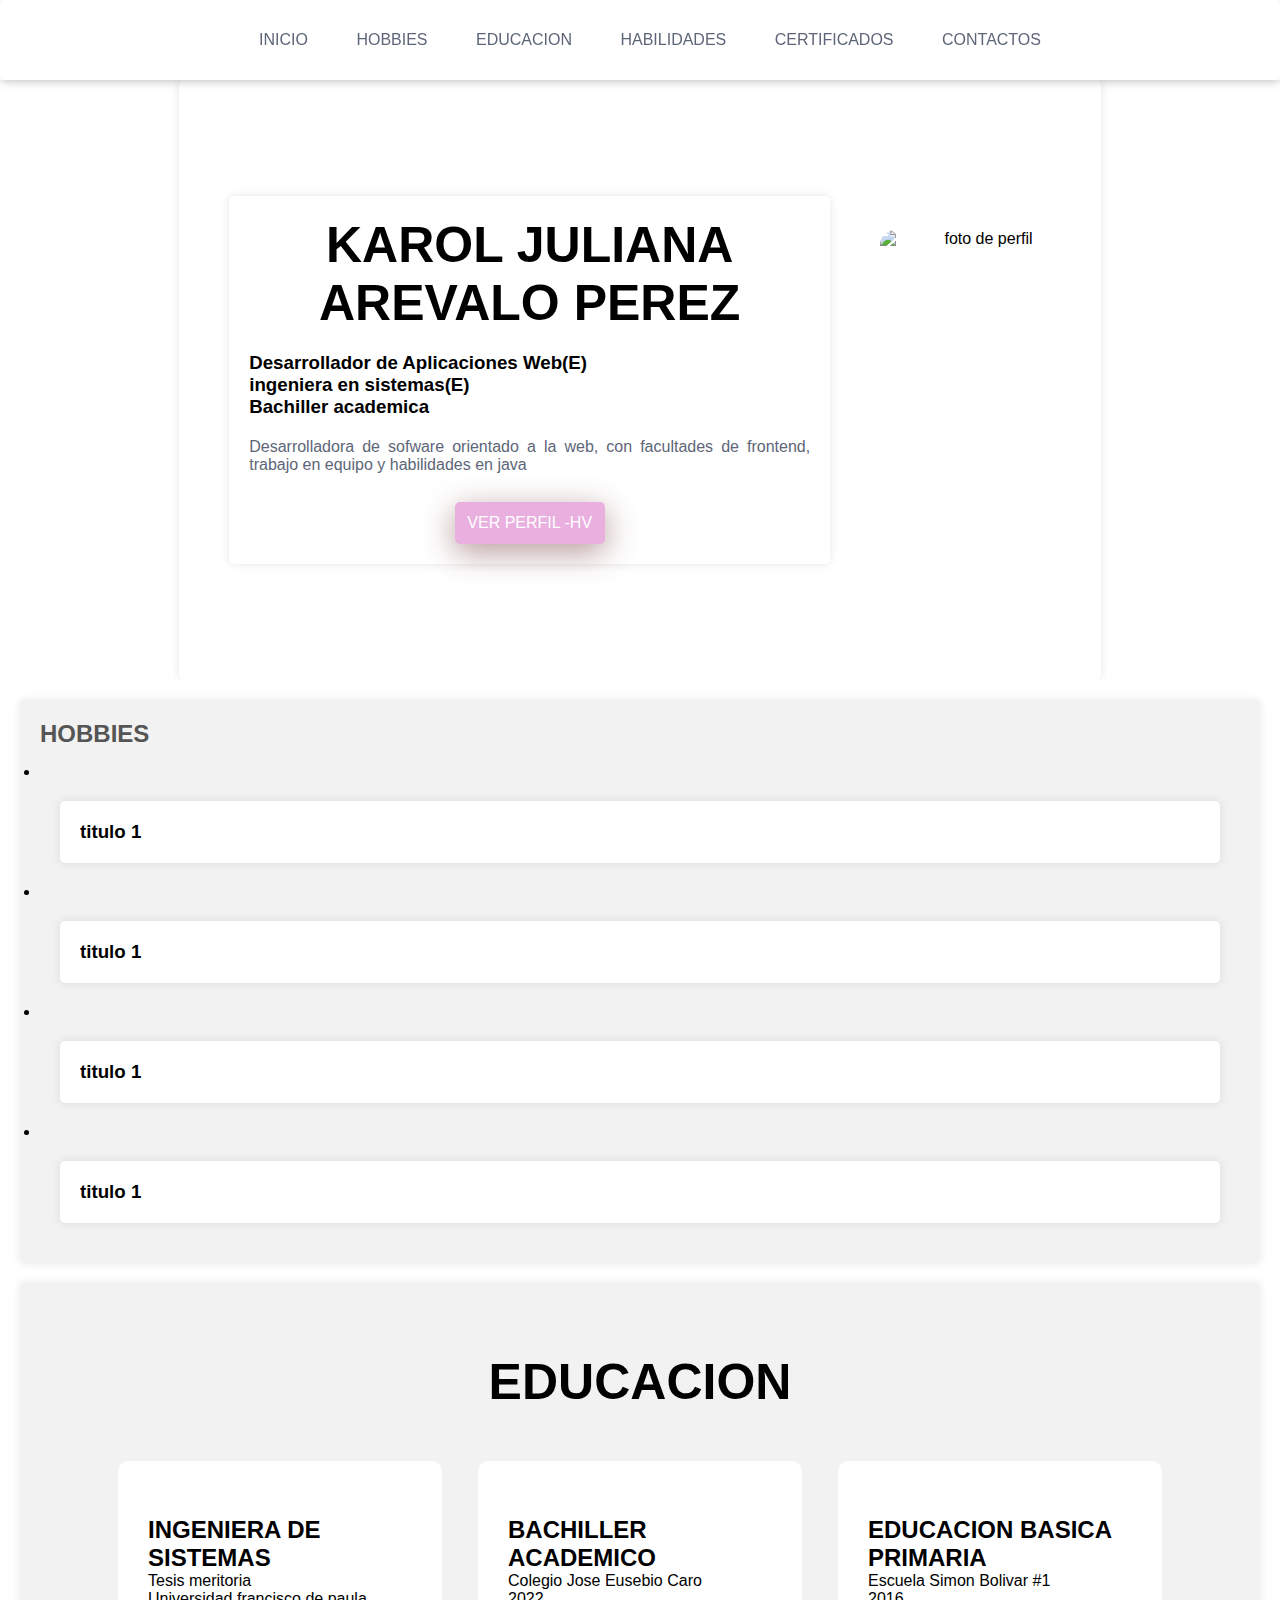
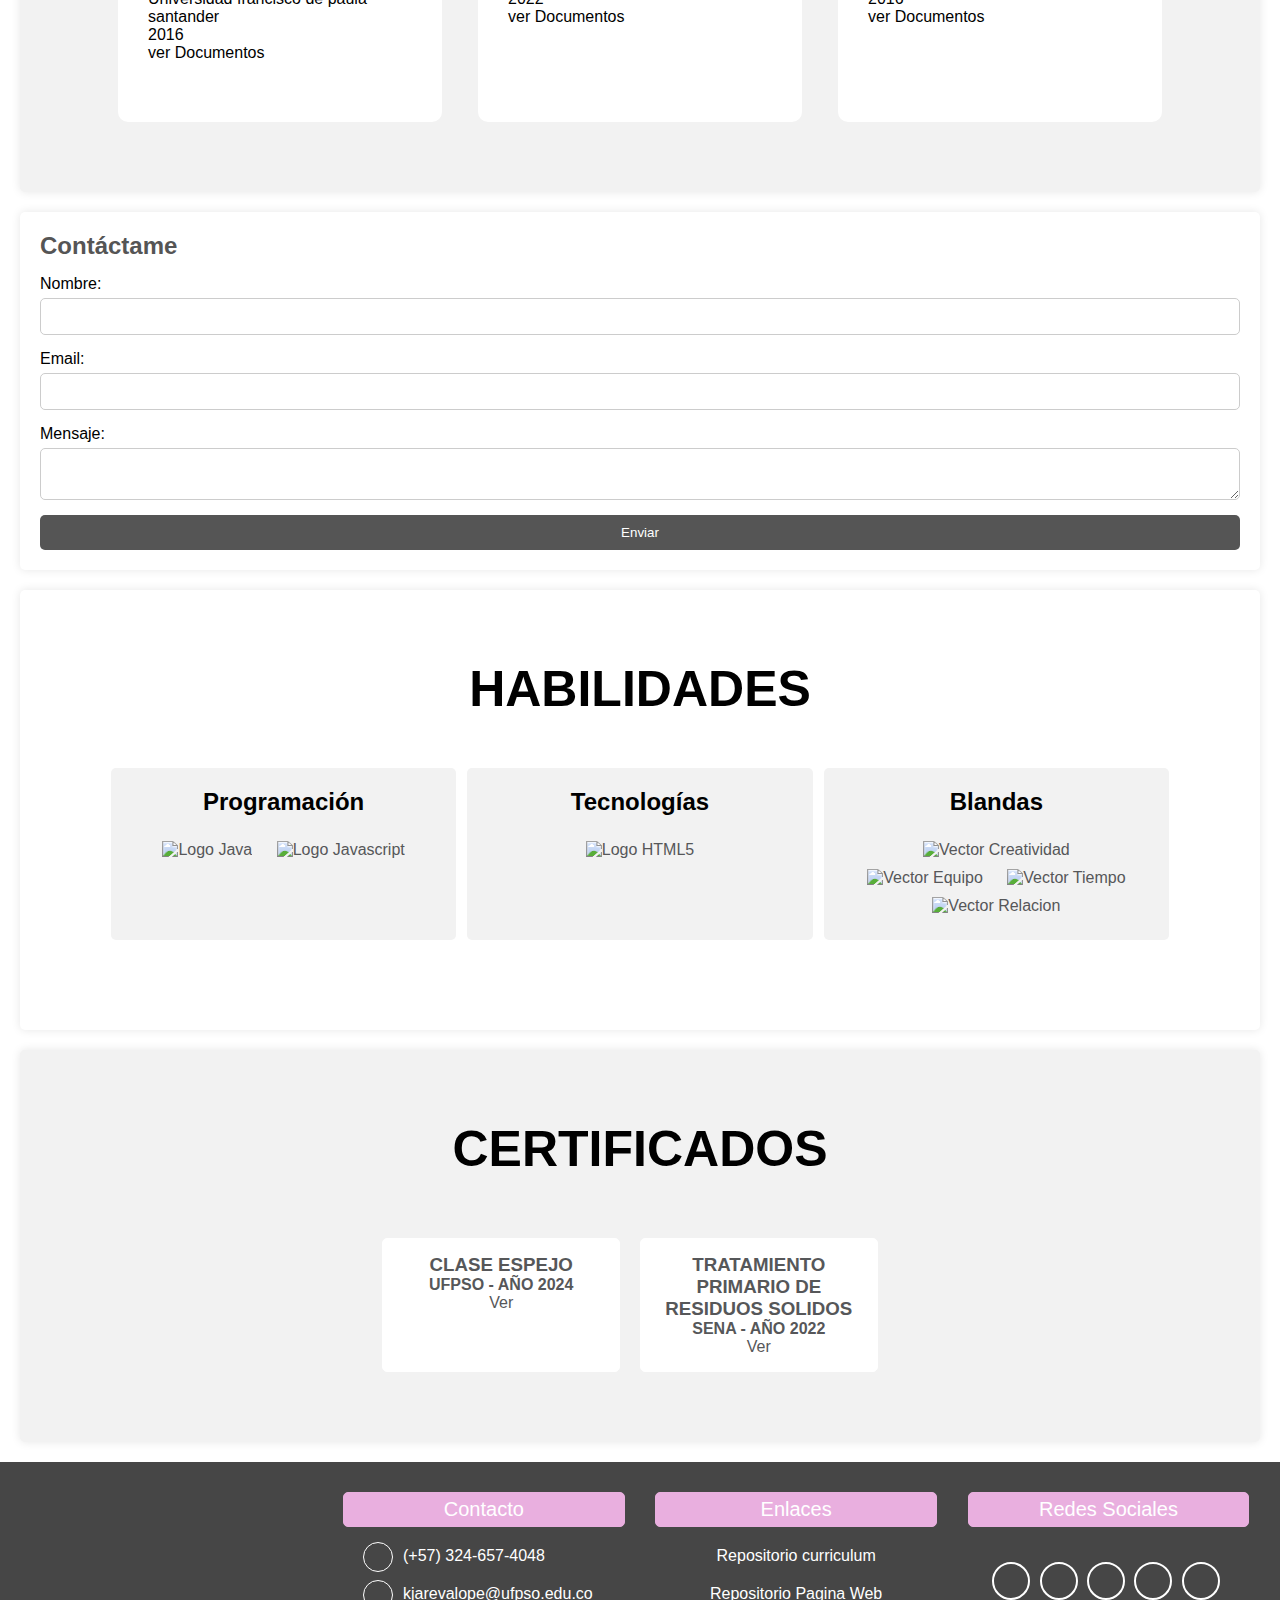
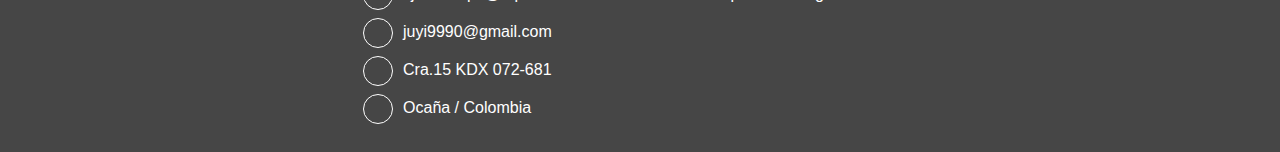
==== commit 7806c54f: "(fix)index:se realizo cambios en el index" ====
--- a/html/index.html
+++ b/html/index.html
@@ -14,7 +14,7 @@
     <link rel="author" href="https://www.linkedin.com/in/karol-juliana-arevalo-perez-758b4b310/">
     <!-- <link rel="stylesheet" href="css/style.css"> -->
     <link rel="stylesheet" href="/css/style.css">
-    <link rel="icon" href="img/karol foto.png" type="image/png">
+    <link rel="icon" href="/img/karolp.png" type="image/png">
     <title>Karol-Curriculum</title>
 </head>
 <body>
@@ -48,34 +48,35 @@
                         habilidades en java</p>
                     <a href="" target="_blank"> Ver perfil -HV</a>
                 </section>
-                <img src="/img/karol.png.jpeg" alt="foto de perfil">
+                <img class="imagen" src="/img/karol.png" alt="foto de perfil">
             </section>
         </div>
     </header>
     <!-- SECTION HOBBIES -->
     <section id="hobbies" class="hobbies">
-        <div class="contenedor">
-            <div class="contenedor-hobbies">
-                <div class="title">
-                    <h1>HOBBIES</h1>
-                </div>
-                <div class="articulo">
-                    <i></i>
-                    <h3>Escuchar musica</h3>
-                    <a href="#" target="_blank">ver Documentos</a>
-                </div>
-                <div class="articulo">
-                    <i></i>
-                    <h3>Ver desfiles de moda</h3>
-                    <a href="doc/bachillerato.pdf" target="_blank">ver Documentos</a>
-                </div>
-                <div class="articulo">
-                    <i></i>
-                    <h3>Leer</h3>
-                    <a href="doc/primaria.pdf" target="_blank">ver Documentos</a>
-                </div>
-            </div>
-        </div>
+        <h2>HOBBIES</h2>
+        <ul>
+            <li><img src="" alt="">
+                <section id="texto">
+                    <h3>titulo 1</h3>
+                </section>
+            </li>
+            <li><img src="" alt="">
+                <section id="texto">
+                    <h3>titulo 1</h3>
+                </section>
+            </li>
+            <li><img src="" alt="">
+                <section id="texto">
+                    <h3>titulo 1</h3>
+                </section>
+            </li>
+            <li><img src="" alt="">
+                <section id="texto">
+                    <h3>titulo 1</h3>
+                </section>
+            </li>
+        </ul>
     </section>
     <!-- SECTION EDUCACION -->
     <section id="educacion" class="educacion">
@@ -97,14 +98,14 @@
                     <h3>Bachiller Academico</h3>
                     <p>Colegio Jose Eusebio Caro</p>
                     <p>2022</p>
-                    <a href="doc/bachillerato.pdf" target="_blank">ver Documentos</a>
+                    <a href="/doc/bachillerato.pdf" target="_blank">ver Documentos</a>
                 </div>
                 <div class="articulo">
                     <i></i>
                     <h3>Educacion Basica Primaria</h3>
                     <p>Escuela Simon Bolivar #1</p>
                     <p>2016</p>
-                    <a href="doc/primaria.pdf" target="_blank">ver Documentos</a>
+                    <a href="/doc/primaria.pdf" target="_blank">ver Documentos</a>
                 </div>
             </div>
         </div>
@@ -143,10 +144,10 @@
                 </div>
                 <div class="skills">
                     <h2>Blandas</h2>
-                    <img src="img/creatividad.png" alt="Vector Creatividad" title="Creatividad" class="softskills">
-                    <img src="img/equipo.png" alt="Vector Equipo" title="Trabajo en Equipo" class="softskills">
-                    <img src="img/organizacion.png" alt="Vector Tiempo" title="Organización" class="softskills">
-                    <img src="img/relacion.png" alt="Vector Relacion" title="Relacional" class="softskills">
+                    <img src="/img/creatividad.png" alt="Vector Creatividad" title="Creatividad" class="softskills">
+                    <img src="/img/equipo.png" alt="Vector Equipo" title="Trabajo en Equipo" class="softskills">
+                    <img src="/img/organizacion.png" alt="Vector Tiempo" title="Organización" class="softskills">
+                    <img src="/img/relacion.png" alt="Vector Relacion" title="Relacional" class="softskills">
                 </div>
             </div>
         </div>
@@ -161,12 +162,12 @@
                 <div class="certificate">
                     <h3>CLASE ESPEJO</h3>
                     <h4>UFPSO - AÑO 2024</h4>
-                    <a href="doc/certificado.pdf" target="_blank">Ver</a>
+                    <a href="/doc/certificado.pdf" target="_blank">Ver</a>
                 </div>
                 <div class="certificate">
                     <h3>TRATAMIENTO PRIMARIO DE RESIDUOS SOLIDOS</h3>
                     <h4>SENA - AÑO 2022</h4>
-                    <a href="doc/sena.pdf" target="_blank">Ver</a>
+                    <a href="/doc/sena.pdf" target="_blank">Ver</a>
                 </div>
             </div>
         </div>
@@ -174,7 +175,7 @@
     <script src="https://kit.fontawesome.com/d874060a29.js" crossorigin="anonymous"></script>    
     <footer>
         <div class="partFooter">
-            <img src="img/karol foto.png" alt="">
+            <img src="/img/karol2.png" alt="">
         </div>
         <div class="partFooter">
             <h4>Contacto</h4>
--- a/css/style.css
+++ b/css/style.css
@@ -67,6 +67,10 @@
     transition: all ease-in-out .6s;
 }
 
+.imagen{
+    border-radius: 15px;
+}
+
 .hamburguer{
     width: 80px;
     height: 80px;
@@ -142,6 +146,56 @@
     box-shadow: 0 8px 32px rgba(97, 31, 31, 0.46 );
 }
 
+/* ########## SECTION HOBBIES ######## */
+.title{
+    margin-top: 50px;
+    display: block;
+    width: 100%;
+    text-align: center;
+}
+
+.hobbies{
+    background-color: #f2f2f2;
+}
+
+.contenedor-hobbies{
+    display: flex;
+    flex-wrap: wrap;
+    margin-bottom: 50px;
+    justify-content: space-around;
+}
+
+.articulo{
+    width: 30%;
+    background-color: #fff;
+    margin-top: 50px;
+    border-radius: 10px;
+    padding: 45px 30px 60px 30px;
+    transition: all ease-in-out .5 ;
+}
+
+.articulo:hover{
+    box-shadow: 014px 10px rgba(17,29,48);
+    color: #fff;
+    background-color: #e9afdf;
+    transition: .5s;
+}
+
+.articulo > h3{
+    font-size: 24px;
+    margin-top: 10px;
+    text-transform: uppercase;
+}
+
+.articulo > a{
+    text-decoration: none;
+    color: #000;
+}
+
+.articulo > a:hover{
+    color: #fff;
+    transition: .5s;
+}
 
 /* ########## SECTION EDUCACION ######## */
 .title{
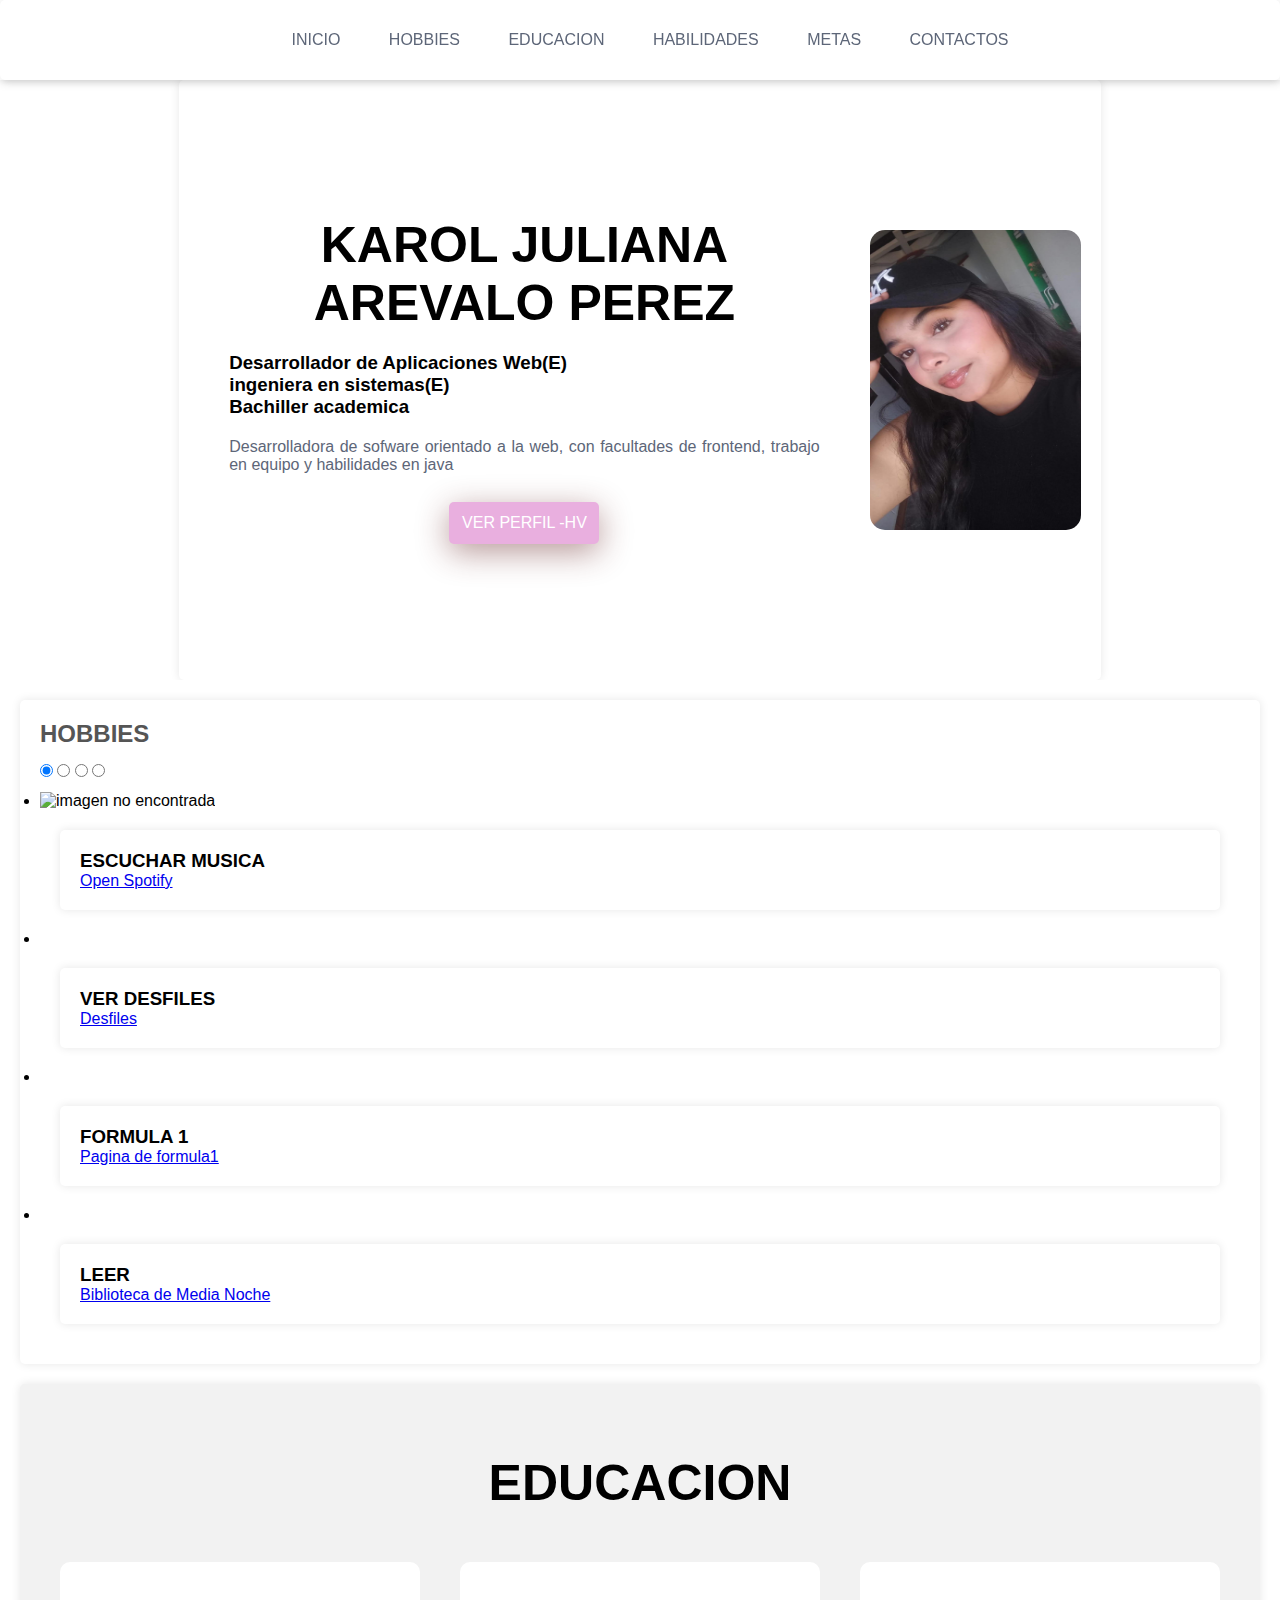
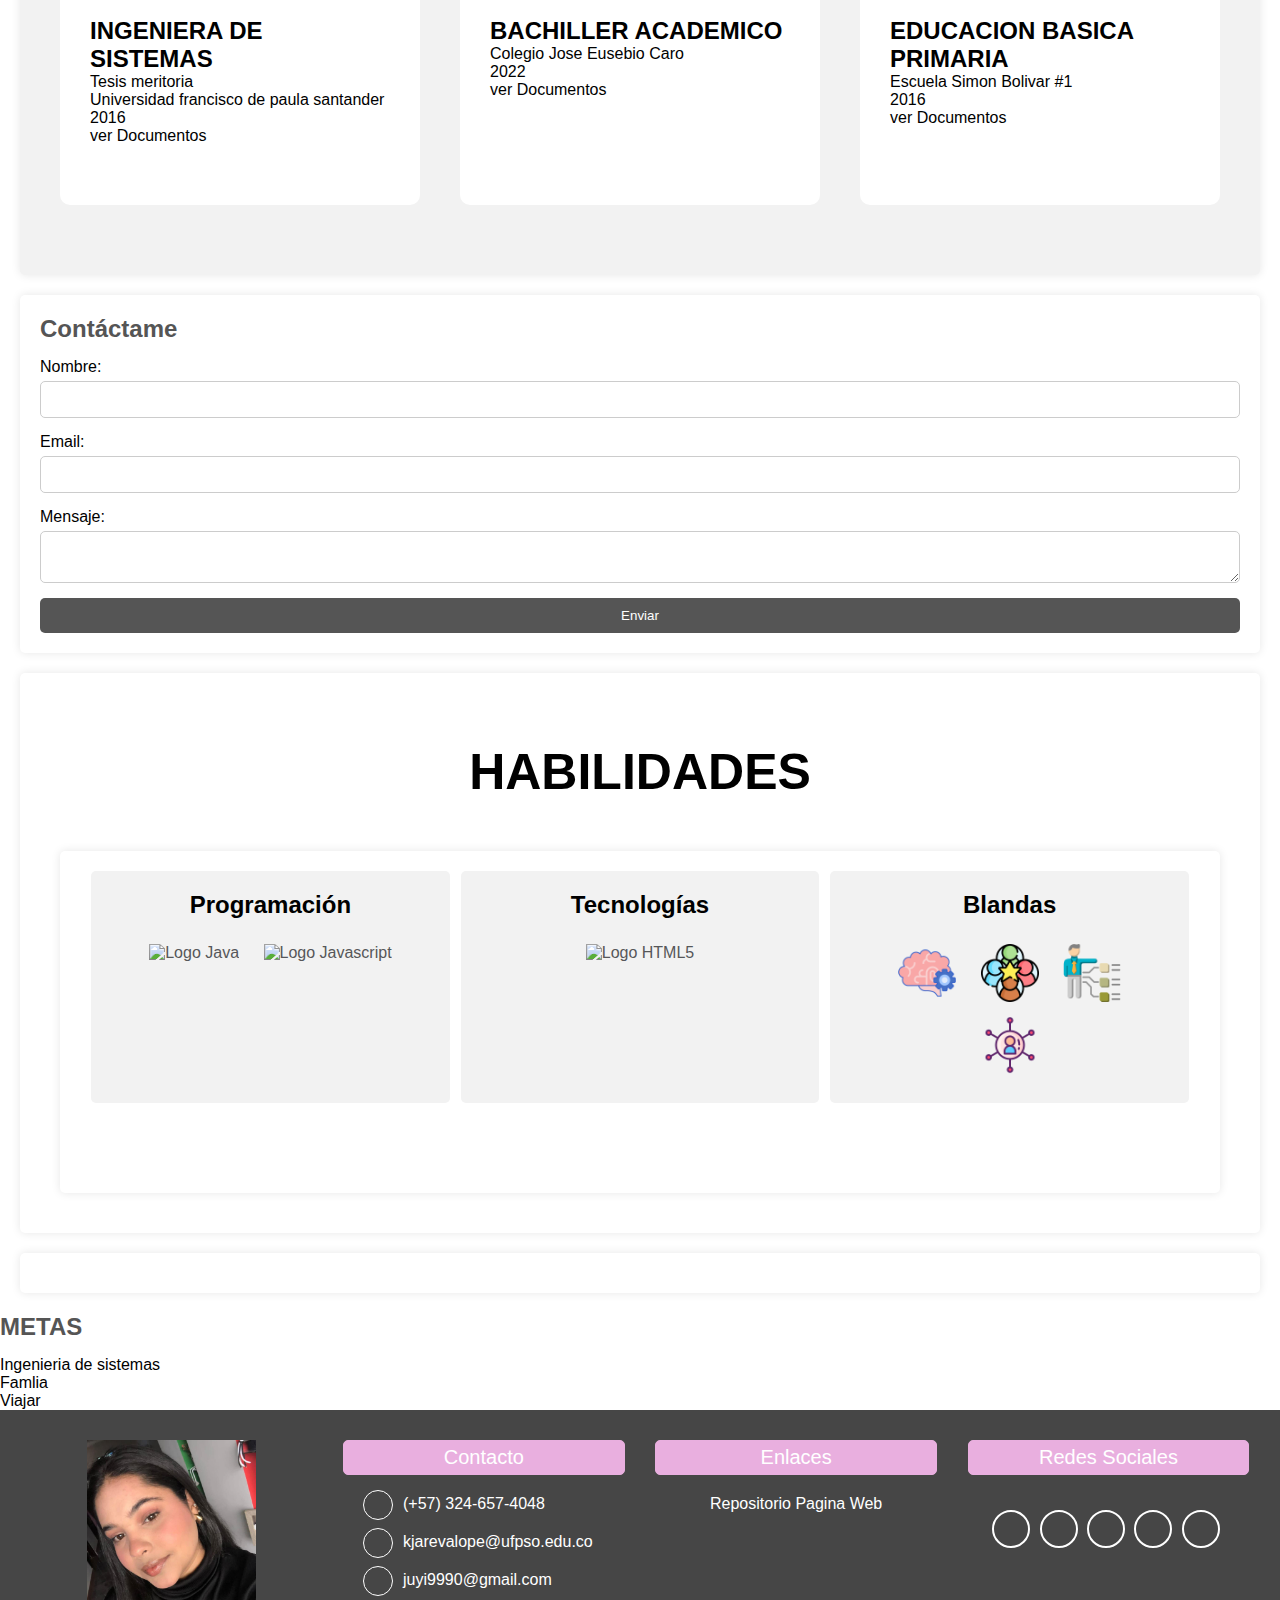
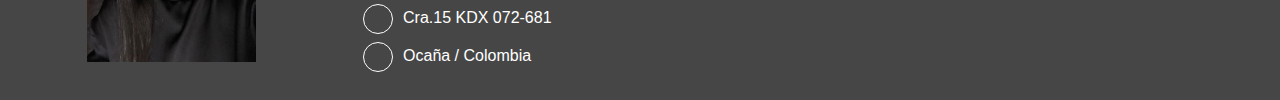
==== commit 485a5bd4: "(fix): se arreglo el index" ====
--- a/html/index.html
+++ b/html/index.html
@@ -17,6 +17,7 @@
     <link rel="icon" href="/img/karolp.png" type="image/png">
     <title>Karol-Curriculum</title>
 </head>
+
 <body>
     <!-- BARRA DE NAVEGACION -->
     <header id="inicio">
@@ -27,7 +28,7 @@
                     <a href="#hobbies">HOBBIES</a>
                     <a href="#educacion">EDUCACION</a>
                     <a href="#habilidades">HABILIDADES</a>
-                    <a href="#certificados">CERTIFICADOS</a>
+                    <a href="#metas">METAS</a>
                     <a href="#contactos">CONTACTOS</a>
                 </div>
                 <div class="hamburguer">
@@ -37,7 +38,7 @@
         </nav>
         <div class="contenedor">
             <section class="contenido-header">
-                <section class="textos-header">
+                <article class="textos-header">
                     <h1>KAROL JULIANA AREVALO PEREZ</h1>
                     <div class="titulospro">
                         <h3><i class="fa-solid fa-circle-check"  style="color: #000;"></i>Desarrollador de Aplicaciones Web(E)</h3>
@@ -46,69 +47,84 @@
                     </div>
                     <p>Desarrolladora de sofware orientado a la web, con facultades de frontend, trabajo en equipo y
                         habilidades en java</p>
-                    <a href="" target="_blank"> Ver perfil -HV</a>
-                </section>
+                    <a href="/img/karol.JPG" target="_blank"> Ver perfil -HV</a>
+                </article>
                 <img class="imagen" src="/img/karol.png" alt="foto de perfil">
             </section>
         </div>
     </header>
-    <!-- SECTION HOBBIES -->
-    <section id="hobbies" class="hobbies">
-        <h2>HOBBIES</h2>
+    <main>
+         <!-- SECTION HOBBIES -->
+    <section id="hobbies">
+        <h2 class="titulo">HOBBIES</h2>
+        <input type="radio" name="carousel" id="item1" checked>
+        <input type="radio" name="carousel" id="item2">
+        <input type="radio" name="carousel" id="item3">
+        <input type="radio" name="carousel" id="item4">
         <ul>
-            <li><img src="" alt="">
-                <section id="texto">
-                    <h3>titulo 1</h3>
-                </section>
-            </li>
-            <li><img src="" alt="">
-                <section id="texto">
-                    <h3>titulo 1</h3>
-                </section>
-            </li>
-            <li><img src="" alt="">
-                <section id="texto">
-                    <h3>titulo 1</h3>
-                </section>
-            </li>
-            <li><img src="" alt="">
-                <section id="texto">
-                    <h3>titulo 1</h3>
+            <li>
+                <img src="/img/spotify.png" alt="imagen no encontrada">
+                <section id="texto">
+                    <h3>ESCUCHAR MUSICA</h3>
+                    <a href="https://open.spotify.com/playlist/3gsjupp2W9Y4mYuBxUjJlW?si=x146cBKlT-KBJSpi8XBe0A" target="_blank">Open Spotify</a>
+                </section>
+            </li>
+            <li>
+                <img src="/img/marcas.png" alt="">
+                <section id="texto">
+                    <h3>VER DESFILES</h3>
+                    <a href="https://www.vogue.es/tags/pasarelas" target="_blank">Desfiles</a>
+                </section>
+            </li>
+            <li>
+                <img src="/img/formula1.png" alt="">
+                <section id="texto">
+                    <h3>FORMULA 1</h3>
+                    <a href="https://www.formula1.com/" target="_blank">Pagina de formula1</a>
+                </section>
+            </li>
+            <li>
+                <img src="/img/leer.png" alt="">
+                <section id="texto">
+                    <h3>LEER</h3>
+                    <a href="https://www.conectatealalectura.cl/wp-content/uploads/2023/10/La-Biblioteca-de-la-Medianoche-Matt-Haig-1.pdf" target="_blank">Biblioteca de Media Noche</a>
                 </section>
             </li>
         </ul>
+    
+        <div class="controls">
+            <label for="item1"></label>
+            <label for="item2"></label>
+            <label for="item3"></label>
+            <label for="item4"></label>
+        </div>
     </section>
     <!-- SECTION EDUCACION -->
     <section id="educacion" class="educacion">
-        <div class="contenedor">
             <div class="contenedor-educacion">
                 <div class="title">
                     <h1>EDUCACION</h1>
                 </div>
-                <div class="articulo">
-                    <i></i>
+                <article class="articulo">
                     <h3>Ingeniera de sistemas</h3>
                     <p>Tesis meritoria</p>
                     <p>Universidad francisco de paula santander</p>
                     <p>2016</p>
                     <a href="#" target="_blank">ver Documentos</a>
-                </div>
-                <div class="articulo">
-                    <i></i>
+                </article>
+                <article class="articulo">
                     <h3>Bachiller Academico</h3>
                     <p>Colegio Jose Eusebio Caro</p>
                     <p>2022</p>
                     <a href="/doc/bachillerato.pdf" target="_blank">ver Documentos</a>
-                </div>
-                <div class="articulo">
-                    <i></i>
+                </article>
+                <article class="articulo">
                     <h3>Educacion Basica Primaria</h3>
                     <p>Escuela Simon Bolivar #1</p>
                     <p>2016</p>
                     <a href="/doc/primaria.pdf" target="_blank">ver Documentos</a>
-                </div>
-            </div>
-        </div>
+                </article>
+            </div>
     </section>
     <!-- SECCIÓN FORMULARIO -->
     <section id="formulario">
@@ -128,11 +144,10 @@
     </section>
      <!-- SECCIÓN HABILIDADES -->
      <section id="habilidades" class="habilidades">
-        <div class="contenedor">
             <div class="title">
                 <h1>HABILIDADES</h1>
             </div>
-            <div class="content-skills">
+            <section class="content-skills">
                 <div class="skills">
                     <h2>Programación</h2>
                     <img src="https://cdn-icons-png.flaticon.com/512/226/226777.png" alt="Logo Java">
@@ -149,60 +164,60 @@
                     <img src="/img/organizacion.png" alt="Vector Tiempo" title="Organización" class="softskills">
                     <img src="/img/relacion.png" alt="Vector Relacion" title="Relacional" class="softskills">
                 </div>
-            </div>
-        </div>
-    </section>
-    <!-- SECCIÓN CERTIFICADOS -->
-    <section id="certificados" class="certificados">
-        <div class="contenedor">
-            <div class="title">
-                <h1>CERTIFICADOS</h1>
-            </div>            
-            <div class="content-certificados">
-                <div class="certificate">
-                    <h3>CLASE ESPEJO</h3>
-                    <h4>UFPSO - AÑO 2024</h4>
-                    <a href="/doc/certificado.pdf" target="_blank">Ver</a>
-                </div>
-                <div class="certificate">
-                    <h3>TRATAMIENTO PRIMARIO DE RESIDUOS SOLIDOS</h3>
-                    <h4>SENA - AÑO 2022</h4>
-                    <a href="/doc/sena.pdf" target="_blank">Ver</a>
-                </div>
-            </div>
-        </div>
-    </section>
-    <script src="https://kit.fontawesome.com/d874060a29.js" crossorigin="anonymous"></script>    
+            </section>
+    </section>
+    <!-- SECCIÓN METAS -->
+    <section id="metas" class="metas"></section>
+            <div class="metas">
+                <article class="text_metas">
+                    <h2>METAS</h2>
+                </article>
+                <div class="container_box-metas">
+                    <article class="box_metas">
+                        <p> Ingenieria de sistemas</p>
+                    </article>
+                    <article class="box_metas1">
+                        <p>Famlia</p>
+                    </article>
+                    <article class="box_metas2">
+                        <p>Viajar</p>
+                    </article>
+                </div>
+            </div>
+    </section>
+    <script src="https://kit.fontawesome.com/d874060a29.js" crossorigin="anonymous"></script>  
+    </main>
+   
+    <!-- SECCIÓN FOOTER -->  
     <footer>
-        <div class="partFooter">
+        <figure class="partFooter">
             <img src="/img/karol2.png" alt="">
-        </div>
+        </figure>
         <div class="partFooter">
             <h4>Contacto</h4>
-            <div class="contact">
+            <article class="contact">
                 <i class="fa-solid fa-phone"></i>
                 <p>(+57) 324-657-4048</p>
-            </div>
-            <div class="contact">
+            </article>
+            <article class="contact">
                 <i class="fa-solid fa-envelope"></i>
                 <p>kjarevalope@ufpso.edu.co</p>
-            </div>
-            <div class="contact">
+            </article>
+            <article class="contact">
                 <i class="fa-solid fa-user"></i>
                 <p>juyi9990@gmail.com</p>
-            </div>
-            <div class="contact">
+            </article>
+            <article class="contact">
                 <i class="fa-solid fa-street-view"></i>
                 <p>Cra.15 KDX 072-681</p>
-            </div>
-            <div class="contact">
+            </article>
+            <article class="contact">
                 <i class="fa-solid fa-location-dot"></i>
                 <p>Ocaña / Colombia</p>
-            </div>
+            </article>
         </div>
         <div class="partFooter">
             <h4>Enlaces</h4>
-            <a href="https://github.com/karol3012/CURRICULUM.git" target="_blank">Repositorio curriculum</a>
             <a href="https://github.com/karol3012/MI-PAGINA-WEB.git" target="_blank">Repositorio Pagina Web </a>
         </div>
         <div class="partFooter">
@@ -217,5 +232,4 @@
         </div>
     </footer>
 </body>
-
 </html>